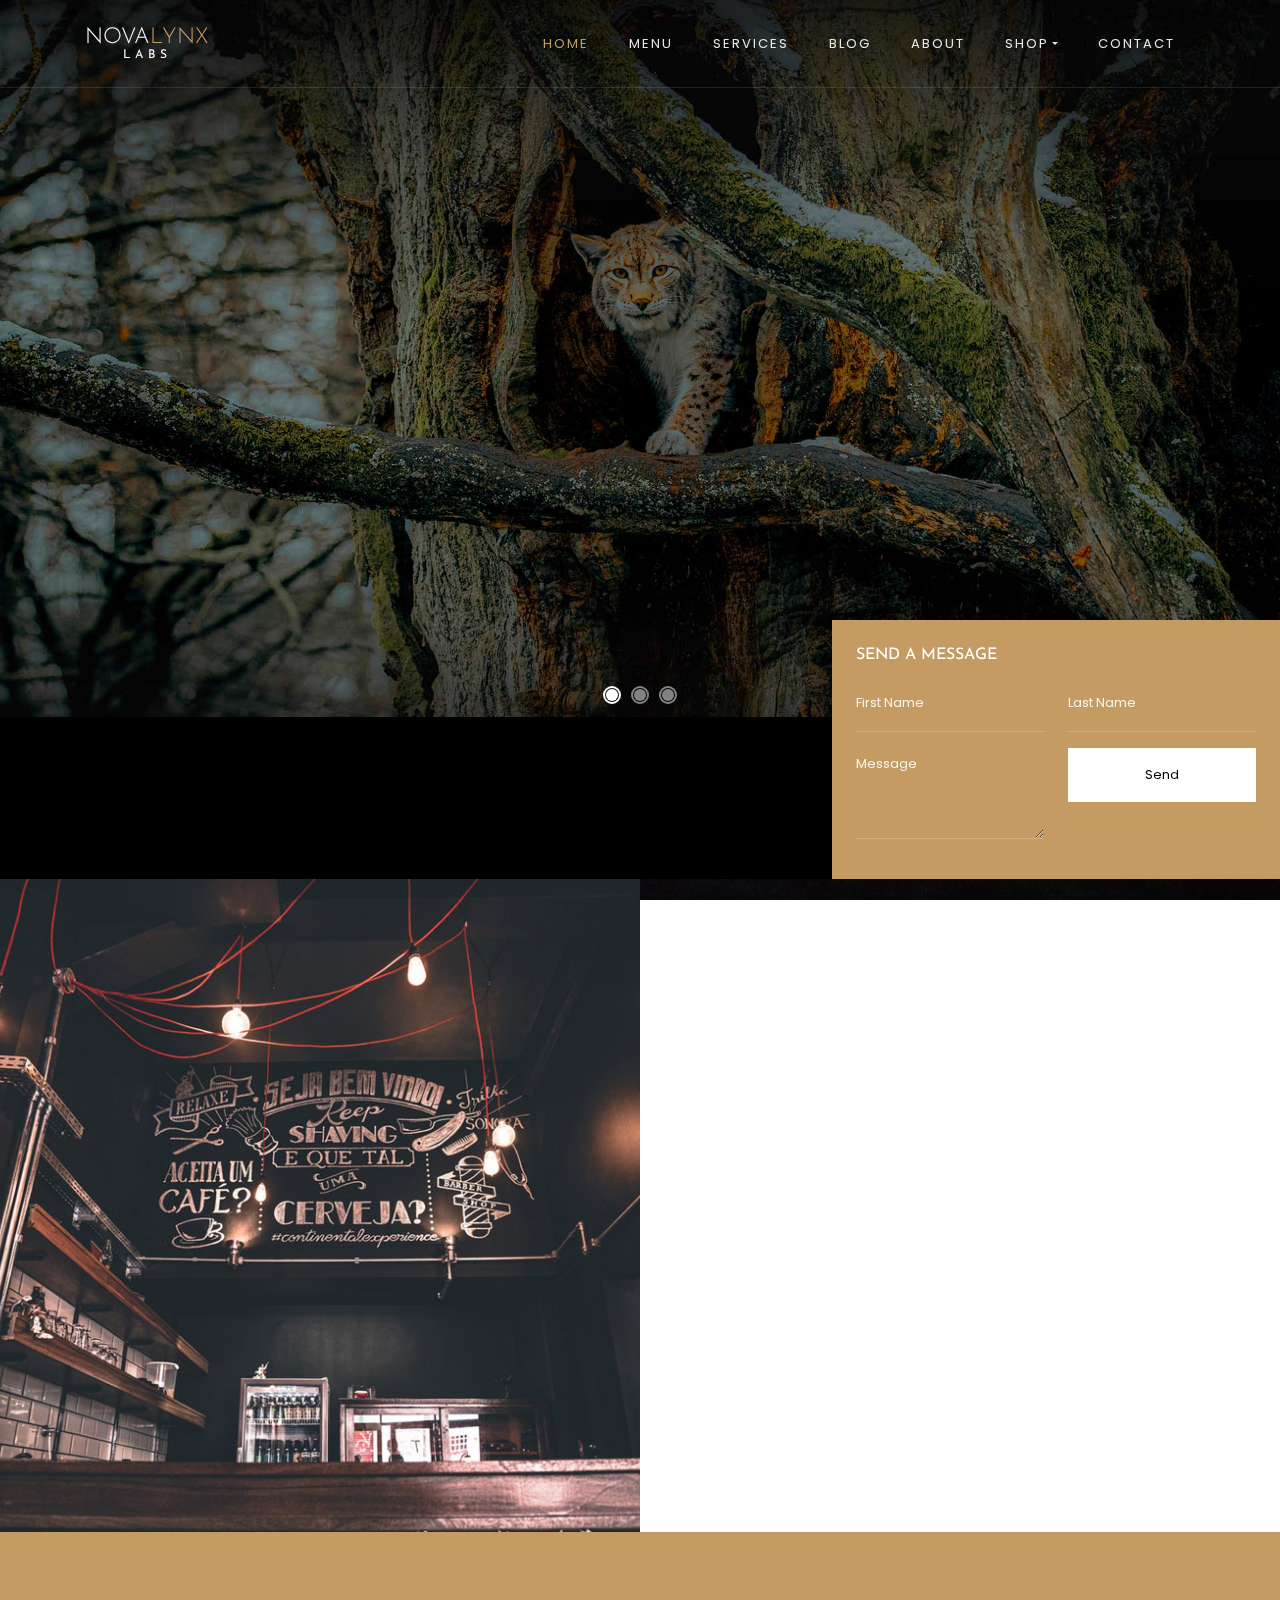
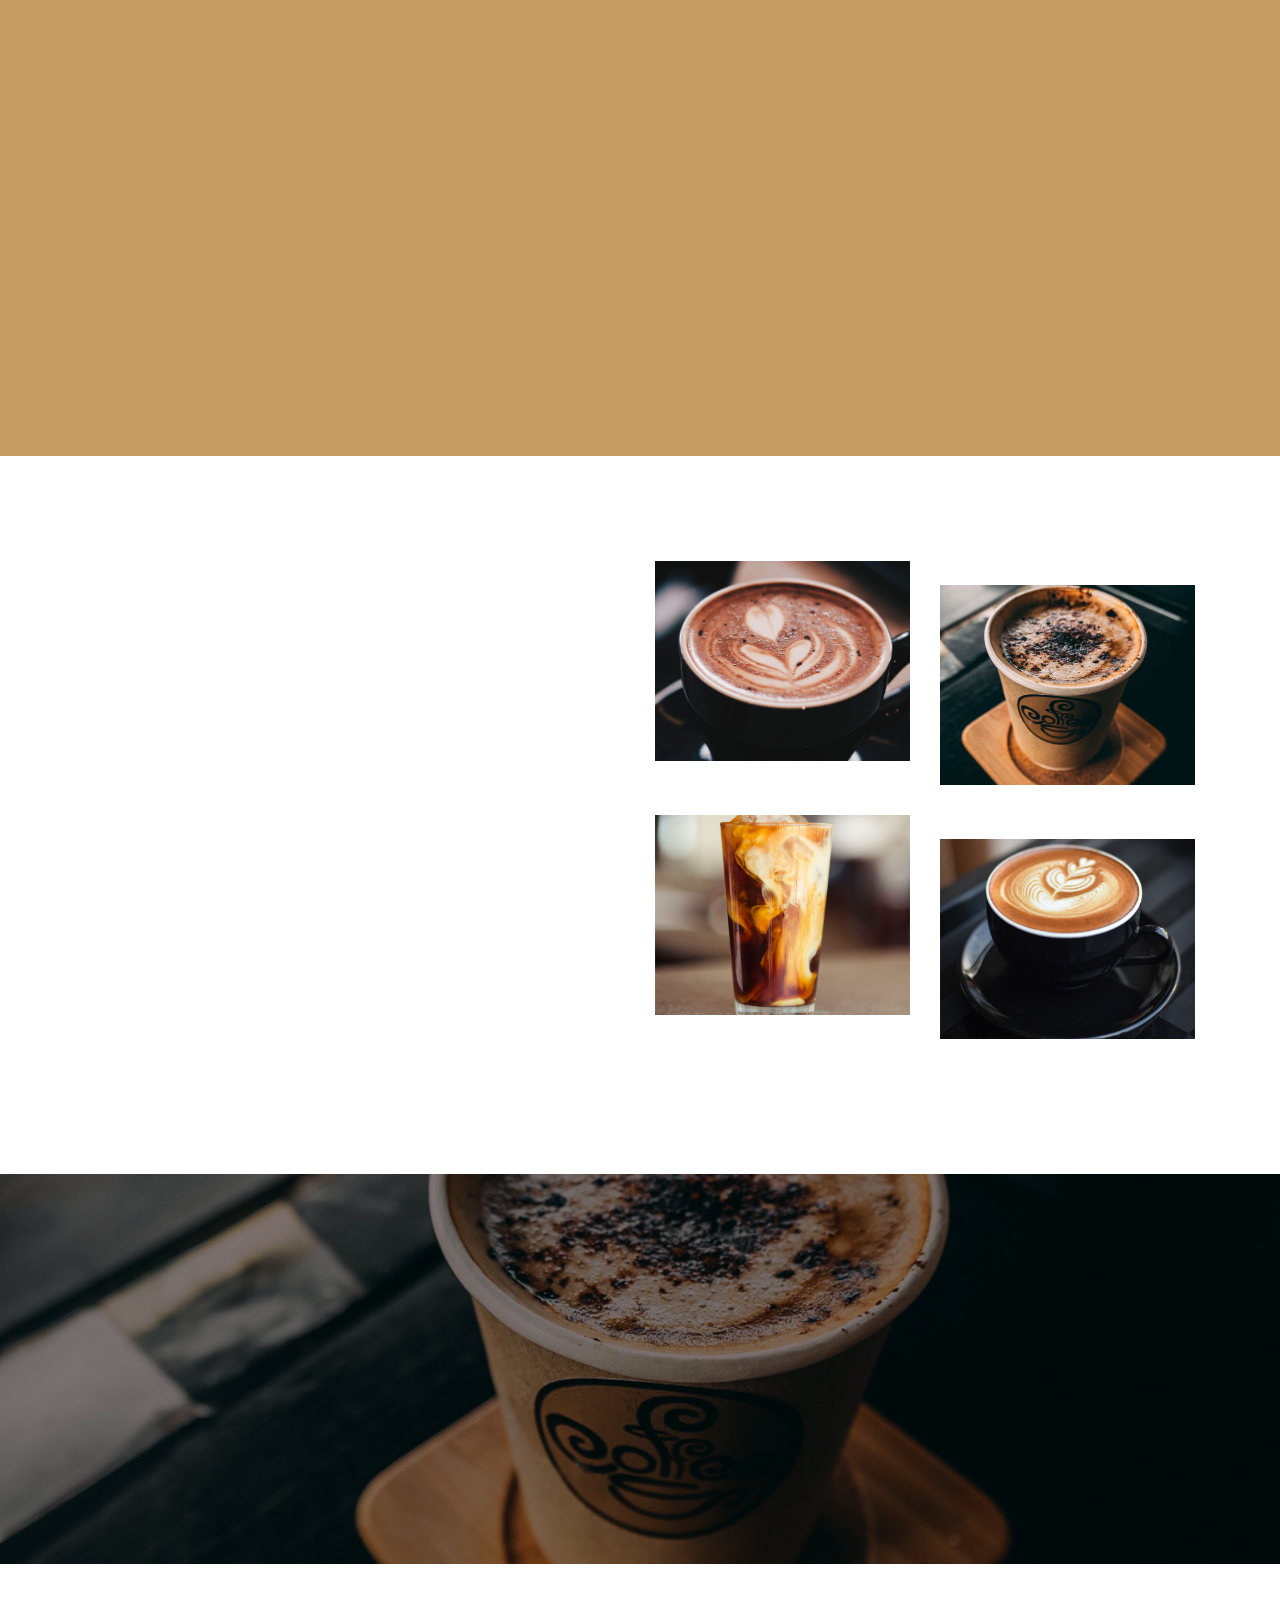
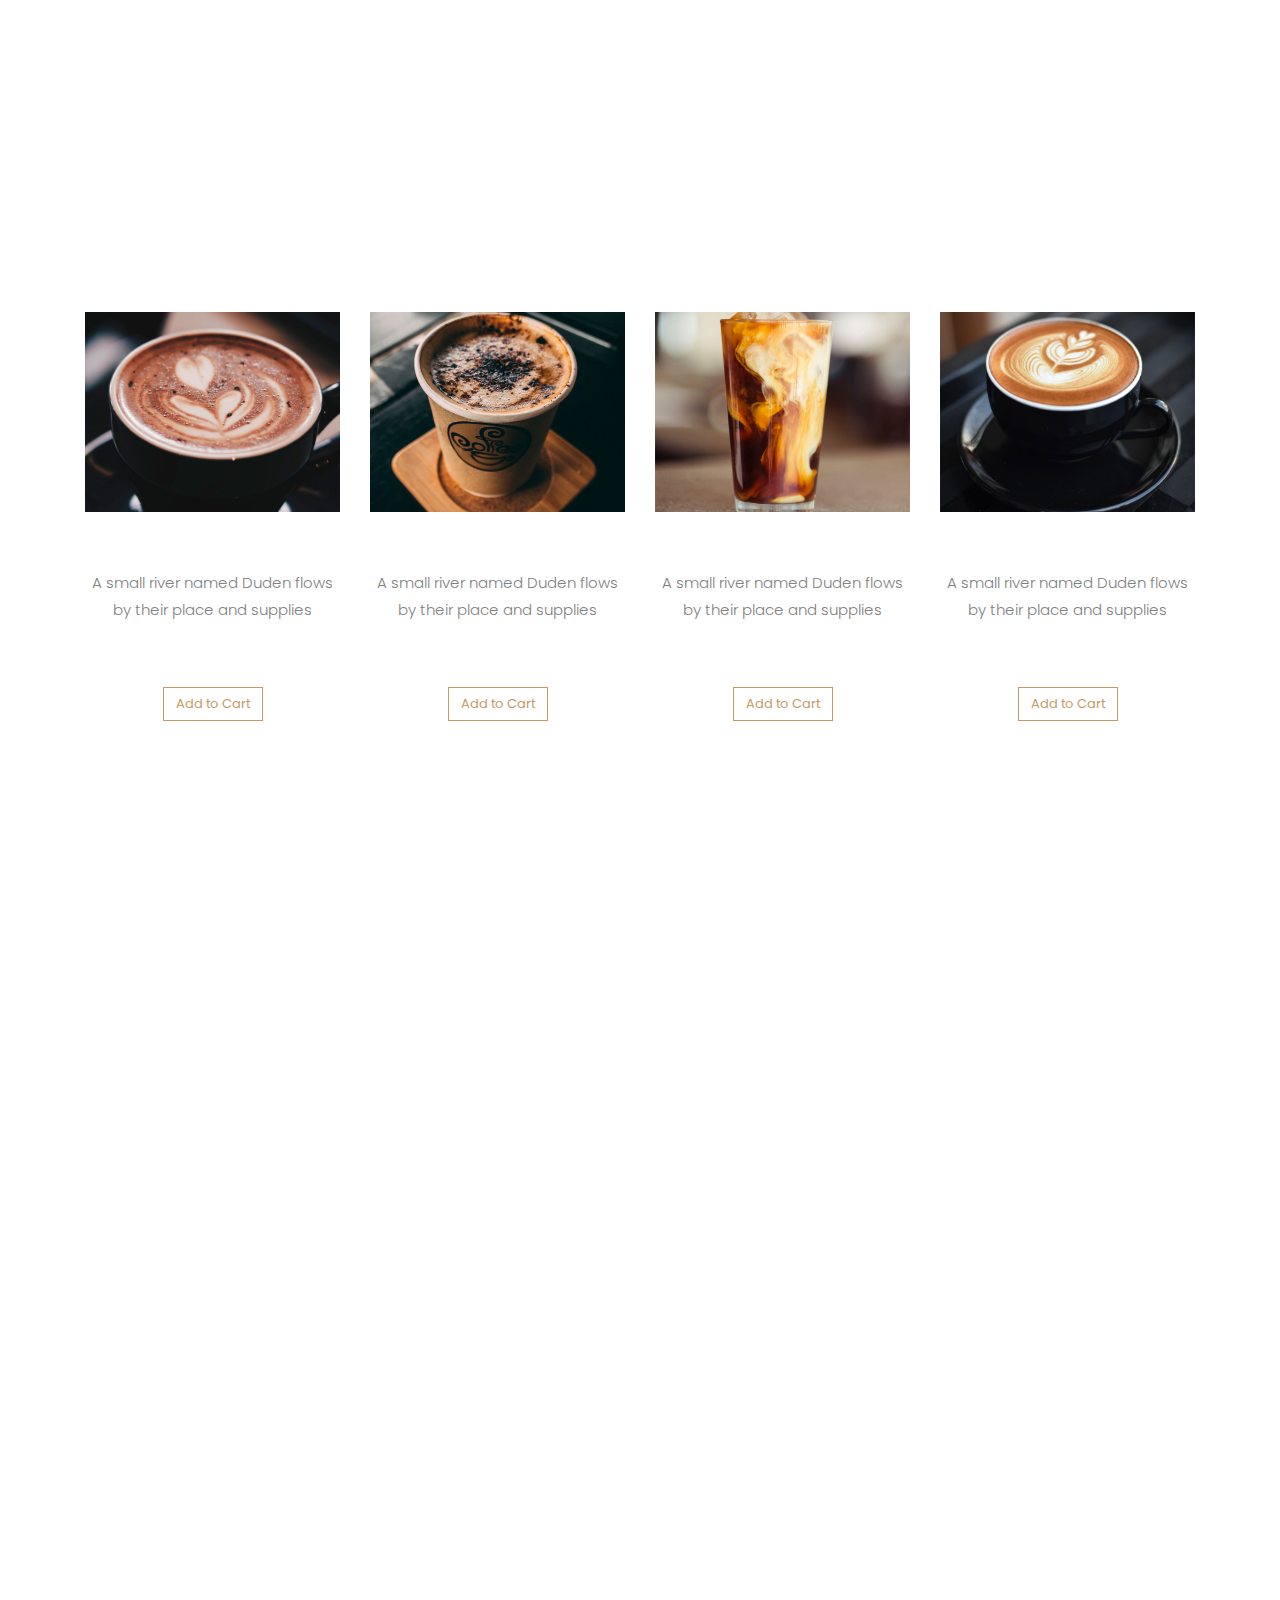
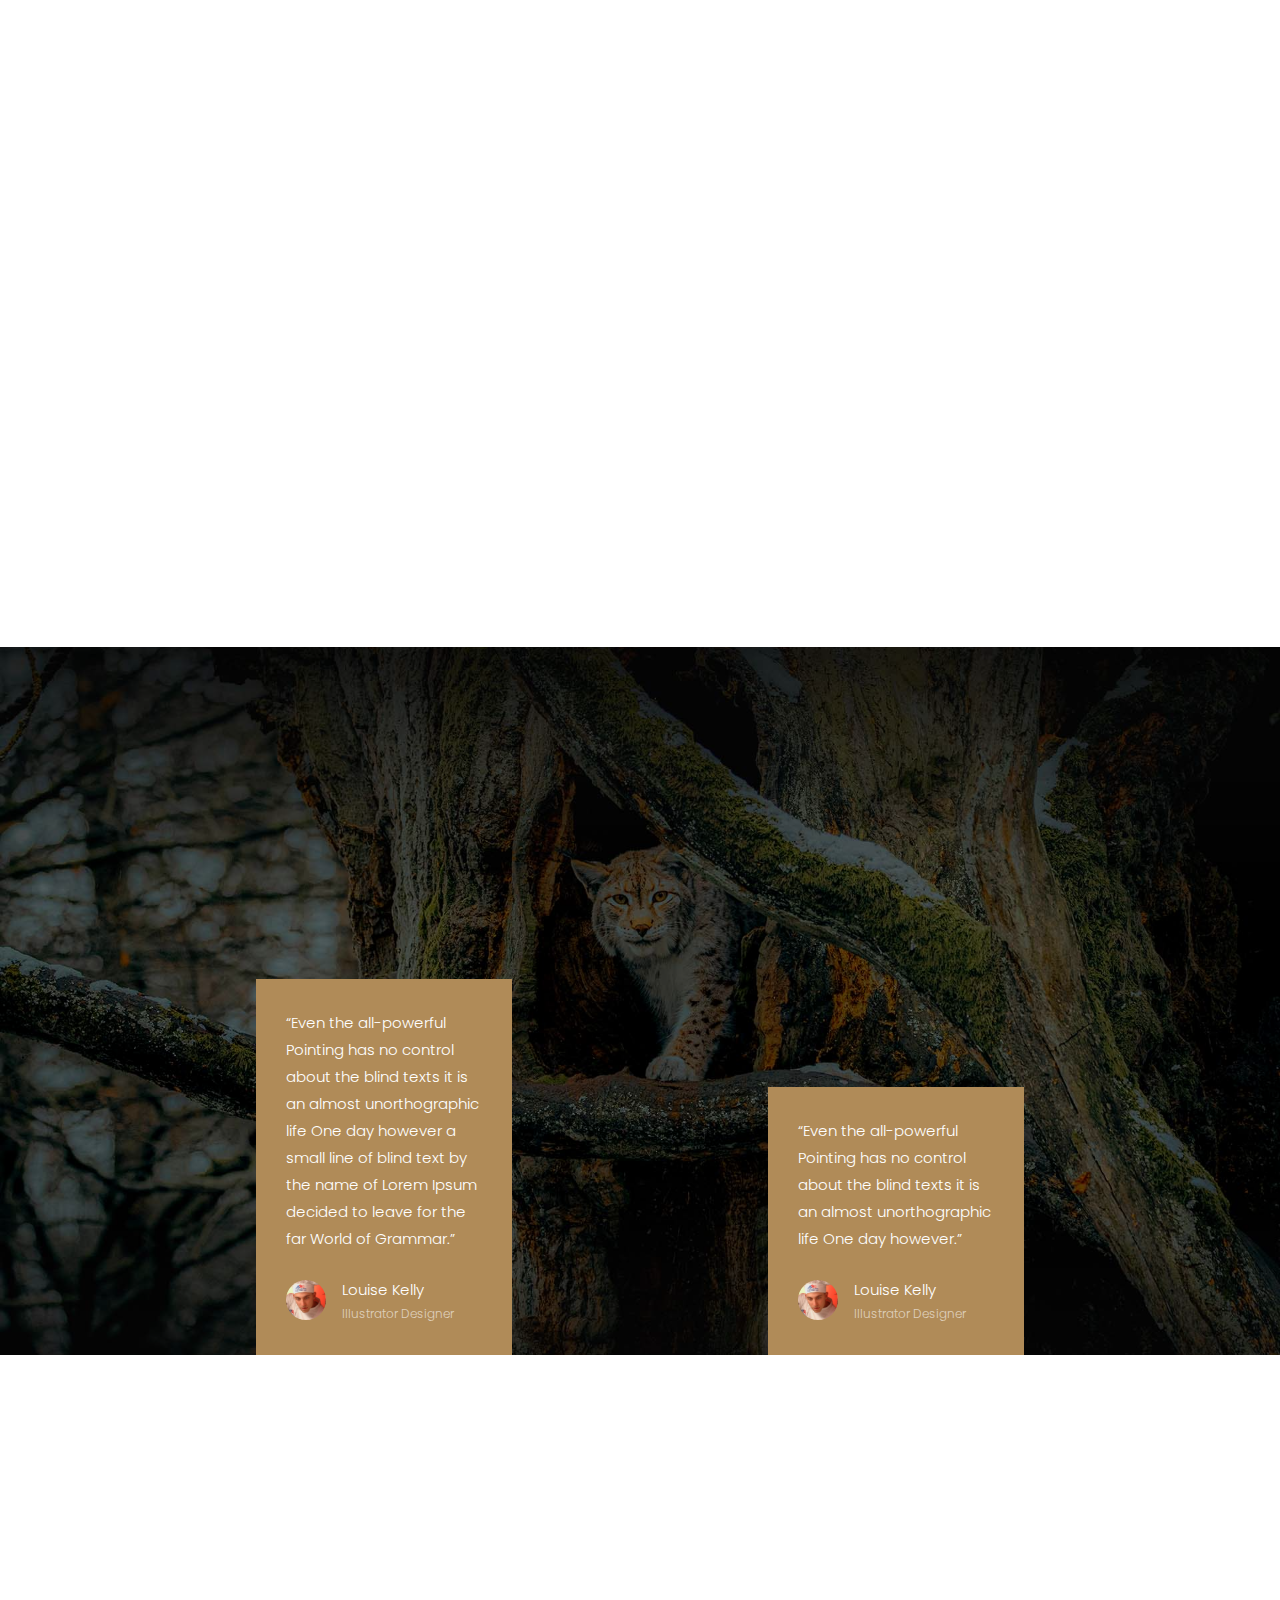
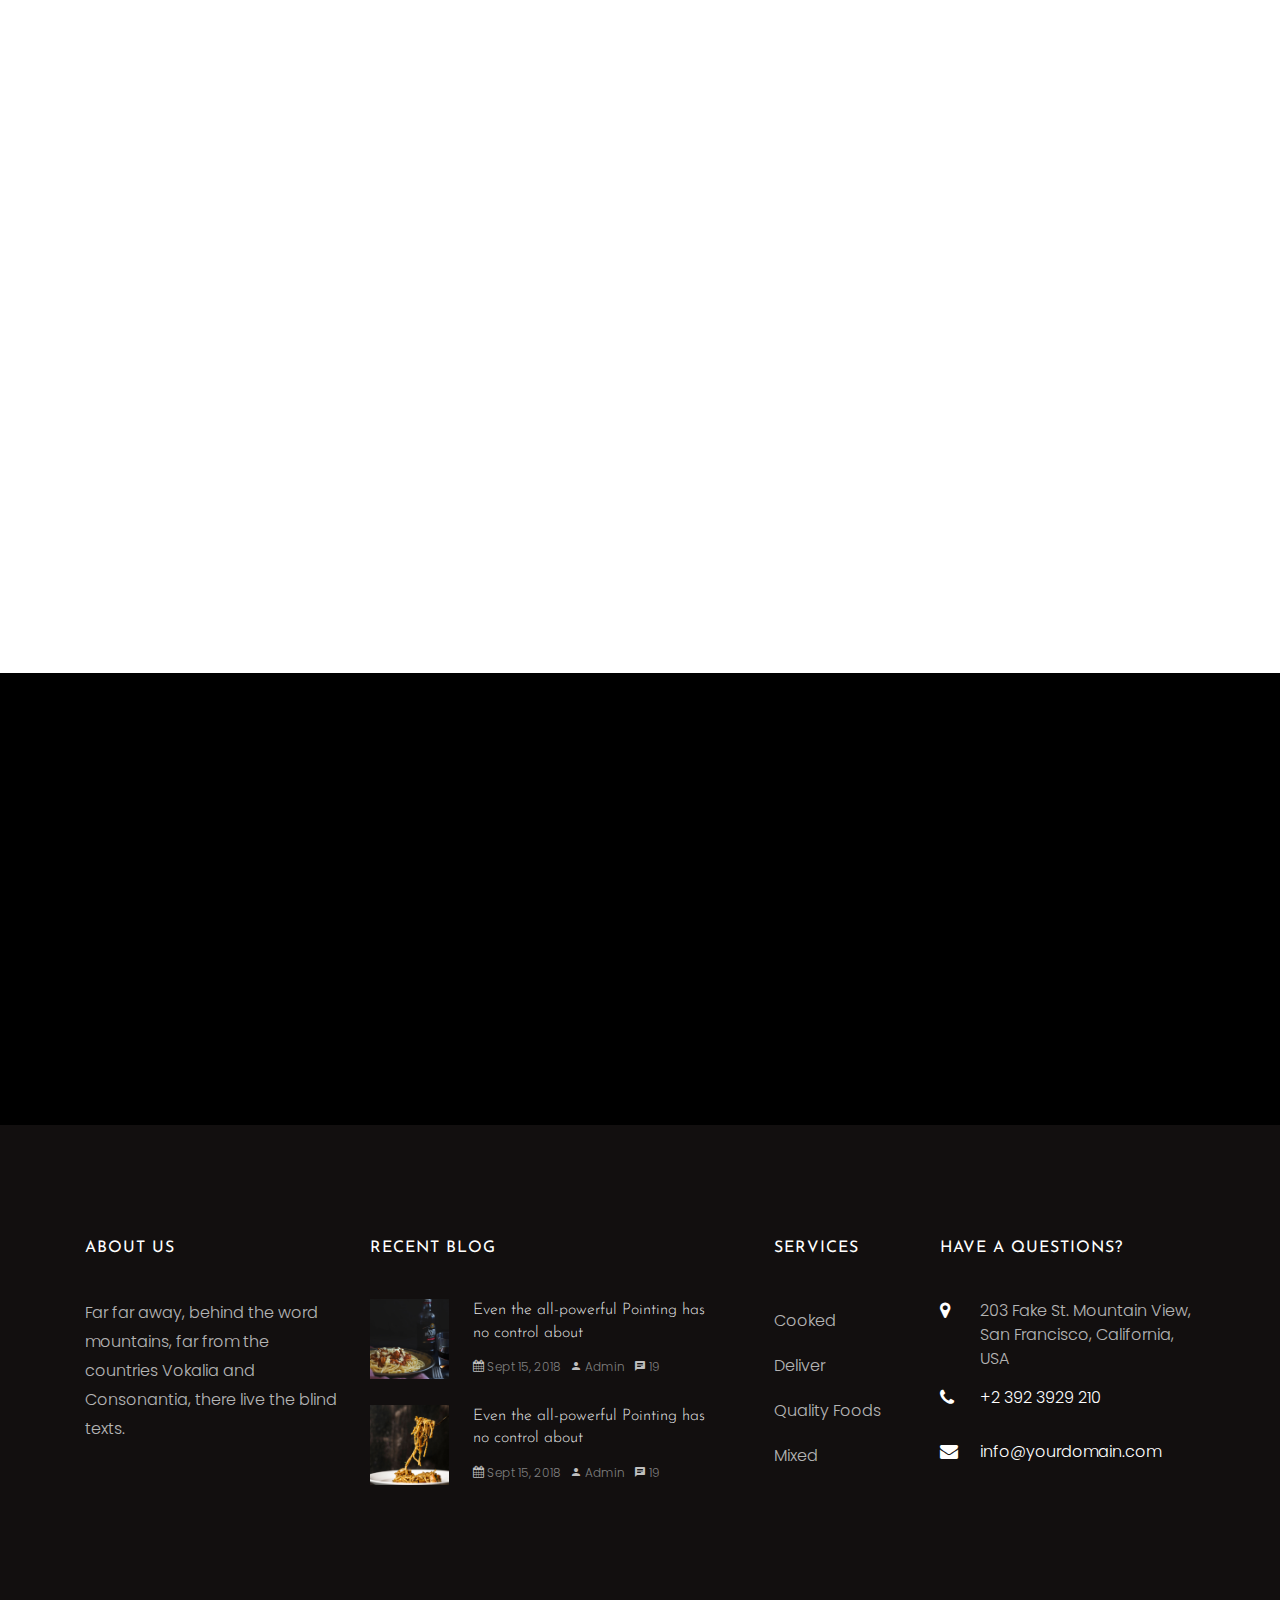
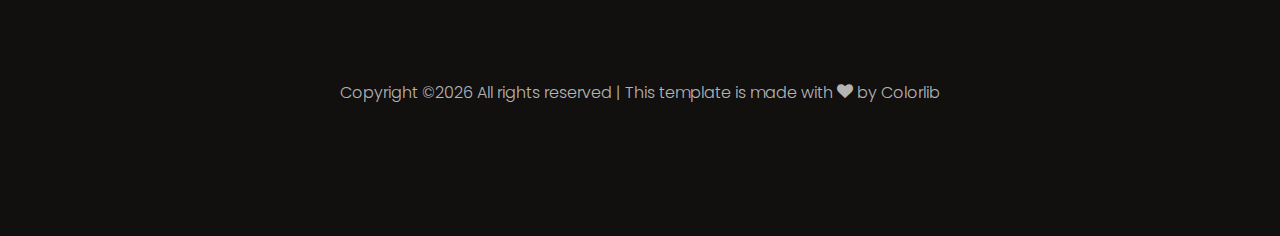
==== index.html @ d99ef413 "init project" ====
<!DOCTYPE html>
<html lang="en">
  <head>
    <title>NovaLynx Labs</title>
    <meta charset="utf-8">
    <meta name="viewport" content="width=device-width, initial-scale=1, shrink-to-fit=no">
    
    <link href="https://fonts.googleapis.com/css?family=Poppins:300,400,500,600,700" rel="stylesheet">
    <link href="https://fonts.googleapis.com/css?family=Josefin+Sans:400,700" rel="stylesheet">
    <link href="https://fonts.googleapis.com/css?family=Great+Vibes" rel="stylesheet">

    <link rel="stylesheet" href="css/open-iconic-bootstrap.min.css">
    <link rel="stylesheet" href="css/animate.css">
    
    <link rel="stylesheet" href="css/owl.carousel.min.css">
    <link rel="stylesheet" href="css/owl.theme.default.min.css">
    <link rel="stylesheet" href="css/magnific-popup.css">

    <link rel="stylesheet" href="css/aos.css">

    <link rel="stylesheet" href="css/ionicons.min.css">

    <link rel="stylesheet" href="css/bootstrap-datepicker.css">
    <link rel="stylesheet" href="css/jquery.timepicker.css">

    
    <link rel="stylesheet" href="css/flaticon.css">
    <link rel="stylesheet" href="css/icomoon.css">
    <link rel="stylesheet" href="css/style.css">
  </head>
  <body>
  	<nav class="navbar navbar-expand-lg navbar-dark ftco_navbar bg-dark ftco-navbar-light" id="ftco-navbar">
	    <div class="container">

	      <a class="navbar-brand" href="index.html">Nova<span style="color:#c49b63">Lynx</span><small>Labs</small></a>
	      <button class="navbar-toggler" type="button" data-toggle="collapse" data-target="#ftco-nav" aria-controls="ftco-nav" aria-expanded="false" aria-label="Toggle navigation">
	        <span class="oi oi-menu"></span> Menu
	      </button>
	      <div class="collapse navbar-collapse" id="ftco-nav">
	        <ul class="navbar-nav ml-auto">
	          <li class="nav-item active"><a href="index.html" class="nav-link">Home</a></li>
	          <li class="nav-item"><a href="menu.html" class="nav-link">Menu</a></li>
	          <li class="nav-item"><a href="services.html" class="nav-link">Services</a></li>
	          <li class="nav-item"><a href="blog.html" class="nav-link">Blog</a></li>
	          <li class="nav-item"><a href="about.html" class="nav-link">About</a></li>

	          <li class="nav-item dropdown">
              <a class="nav-link dropdown-toggle" href="room.html" id="dropdown04" data-toggle="dropdown" aria-haspopup="true" aria-expanded="false">Shop</a>
              <div class="dropdown-menu" aria-labelledby="dropdown04">
              	<a class="dropdown-item" href="shop.html">Shop</a>
                <a class="dropdown-item" href="product-single.html">Single Product</a>
                <a class="dropdown-item" href="room.html">Cart</a>
                <a class="dropdown-item" href="checkout.html">Checkout</a>
              </div>
            </li>

	          <li class="nav-item"><a href="contact.html" class="nav-link">Contact</a></li>

	        </ul>
	      </div>
		  </div>
	  </nav>
    <!-- END nav -->

    <section class="home-slider owl-carousel">
      <div class="slider-item" style="background-image: url(images/bg_1.jpg);">
      	<div class="overlay"></div>
        <div class="container">
          <div class="row slider-text justify-content-center align-items-center" data-scrollax-parent="true">

            <div class="col-md-8 col-sm-12 text-center ftco-animate">
            	<span class="subheading">Join with us to</span>
              <h1 class="mb-4">CODING DREAMS INTO
				REALITY
				</h1>
              <p class="mb-4 mb-md-5">SEE MORE ABOUT US</p>
              <p><a href="#" class="btn btn-primary p-3 px-xl-4 py-xl-3">Order Now</a> <a href="#" class="btn btn-white btn-outline-white p-3 px-xl-4 py-xl-3">View Menu</a></p>
            </div>

          </div>
        </div>
      </div>

      <div class="slider-item" style="background-image: url(images/bg_2.jpg);">
      	<div class="overlay"></div>
        <div class="container">
          <div class="row slider-text justify-content-center align-items-center" data-scrollax-parent="true">

            <div class="col-md-8 col-sm-12 text-center ftco-animate">
            	<span class="subheading">Welcome</span>
              <h1 class="mb-4">Amazing Taste &amp; Beautiful Place</h1>
              <p class="mb-4 mb-md-5">A small river named Duden flows by their place and supplies it with the necessary regelialia.</p>
              <p><a href="#" class="btn btn-primary p-3 px-xl-4 py-xl-3">Order Now</a> <a href="#" class="btn btn-white btn-outline-white p-3 px-xl-4 py-xl-3">View Menu</a></p>
            </div>

          </div>
        </div>
      </div>

      <div class="slider-item" style="background-image: url(images/bg_3.jpg);">
      	<div class="overlay"></div>
        <div class="container">
          <div class="row slider-text justify-content-center align-items-center" data-scrollax-parent="true">

            <div class="col-md-8 col-sm-12 text-center ftco-animate">
            	<span class="subheading">Welcome</span>
              <h1 class="mb-4">Creamy Hot and Ready to Serve</h1>
              <p class="mb-4 mb-md-5">A small river named Duden flows by their place and supplies it with the necessary regelialia.</p>
              <p><a href="#" class="btn btn-primary p-3 px-xl-4 py-xl-3">Order Now</a> <a href="#" class="btn btn-white btn-outline-white p-3 px-xl-4 py-xl-3">View Menu</a></p>
            </div>

          </div>
        </div>
      </div>
    </section>

    <section class="ftco-intro">
    	<div class="container-wrap">
    		<div class="wrap d-md-flex align-items-xl-end">
	    		<div class="info">
	    			<div class="row no-gutters">
	    				<div class="col-md-4 d-flex ftco-animate">
	    					<div class="icon"><span class="icon-phone"></span></div>
	    					<div class="text">
	    						<h3>000 (123) 456 7890</h3>
	    						<p>A small river named Duden flows by their place and supplies.</p>
	    					</div>
	    				</div>
	    				<div class="col-md-4 d-flex ftco-animate">
	    					<div class="icon"><span class="icon-my_location"></span></div>
	    					<div class="text">
	    						<h3>198 West 21th Street</h3>
	    						<p>	203 Fake St. Mountain View, San Francisco, California, USA</p>
	    					</div>
	    				</div>
	    				<div class="col-md-4 d-flex ftco-animate">
	    					<div class="icon"><span class="icon-clock-o"></span></div>
	    					<div class="text">
	    						<h3>Open Monday-Friday</h3>
	    						<p>8:00am - 9:00pm</p>
	    					</div>
	    				</div>
	    			</div>
	    		</div>

	    		<div class="book p-4">
	    			<h3>Send a Message</h3>
	    			<form action="#" class="appointment-form">
	    				<div class="d-md-flex">
		    				<div class="form-group">
		    					<input type="text" class="form-control" placeholder="First Name">
		    				</div>
		    				<div class="form-group ml-md-4">
		    					<input type="text" class="form-control" placeholder="Last Name">
		    				</div>
	    				</div>

	    				<!-- <div class="d-md-flex">
		    				<div class="form-group">
		    					<div class="input-wrap">
		            		<div class="icon"><span class="ion-md-calendar"></span></div>
		            		<input type="text" class="form-control appointment_date" placeholder="Date">
	            		</div>
		    				</div>
		    				<div class="form-group ml-md-4">
		    					<div class="input-wrap">
		            		<div class="icon"><span class="ion-ios-clock"></span></div>
		            		<input type="text" class="form-control appointment_time" placeholder="Time">
	            		</div>
		    				</div>
		    				<div class="form-group ml-md-4">
		    					<input type="text" class="form-control" placeholder="Phone">
		    				</div>
	    				</div> -->

	    				<div class="d-md-flex">
	    					<div class="form-group">
		              <textarea name="" id="" cols="30" rows="4" class="form-control" placeholder="Message"></textarea>
		            </div>

		            <div class="form-group ml-md-4">
		              <input type="submit" value="Send" class="btn btn-white py-3 px-4">
		            </div>
	    				</div>
	    			</form>
	    		</div>

    		</div>
    	</div>
    </section>

    <section class="ftco-about d-md-flex">
    	<div class="one-half img" style="background-image: url(images/about.jpg);"></div>
    	<div class="one-half ftco-animate">
    		<div class="overlap">
	        <div class="heading-section ftco-animate ">
	        	<span class="subheading">Discover</span>
	          <h2 class="mb-4">Our Story</h2>
	        </div>
	        <div>
	  				<p>On her way she met a copy. The copy warned the Little Blind Text, that where it came from it would have been rewritten a thousand times and everything that was left from its origin would be the word "and" and the Little Blind Text should turn around and return to its own, safe country. But nothing the copy said could convince her and so it didn’t take long until a few insidious Copy Writers ambushed her, made her drunk with Longe and Parole and dragged her into their agency, where they abused her for their.</p>
	  			</div>
  			</div>
    	</div>
    </section>

    <section class="ftco-section ftco-services">
    	<div class="container">
    		<div class="row">
          <div class="col-md-4 ftco-animate">
            <div class="media d-block text-center block-6 services">
              <div class="icon d-flex justify-content-center align-items-center mb-5">
              	<span class="flaticon-choices"></span>
              </div>
              <div class="media-body">
                <h3 class="heading">Easy to Order</h3>
                <p>Even the all-powerful Pointing has no control about the blind texts it is an almost unorthographic.</p>
              </div>
            </div>      
          </div>
          <div class="col-md-4 ftco-animate">
            <div class="media d-block text-center block-6 services">
              <div class="icon d-flex justify-content-center align-items-center mb-5">
              	<span class="flaticon-delivery-truck"></span>
              </div>
              <div class="media-body">
                <h3 class="heading">Fastest Delivery</h3>
                <p>Even the all-powerful Pointing has no control about the blind texts it is an almost unorthographic.</p>
              </div>
            </div>      
          </div>
          <div class="col-md-4 ftco-animate">
            <div class="media d-block text-center block-6 services">
              <div class="icon d-flex justify-content-center align-items-center mb-5">
              	<span class="flaticon-coffee-bean"></span></div>
              <div class="media-body">
                <h3 class="heading">Quality Coffee</h3>
                <p>Even the all-powerful Pointing has no control about the blind texts it is an almost unorthographic.</p>
              </div>
            </div>    
          </div>
        </div>
    	</div>
    </section>

    <section class="ftco-section">
    	<div class="container">
    		<div class="row align-items-center">
    			<div class="col-md-6 pr-md-5">
    				<div class="heading-section text-md-right ftco-animate">
	          	<span class="subheading">Discover</span>
	            <h2 class="mb-4">Our Menu</h2>
	            <p class="mb-4">Far far away, behind the word mountains, far from the countries Vokalia and Consonantia, there live the blind texts. Separated they live in Bookmarksgrove right at the coast of the Semantics, a large language ocean.</p>
	            <p><a href="#" class="btn btn-primary btn-outline-primary px-4 py-3">View Full Menu</a></p>
	          </div>
    			</div>
    			<div class="col-md-6">
    				<div class="row">
    					<div class="col-md-6">
    						<div class="menu-entry">
		    					<a href="#" class="img" style="background-image: url(images/menu-1.jpg);"></a>
		    				</div>
    					</div>
    					<div class="col-md-6">
    						<div class="menu-entry mt-lg-4">
		    					<a href="#" class="img" style="background-image: url(images/menu-2.jpg);"></a>
		    				</div>
    					</div>
    					<div class="col-md-6">
    						<div class="menu-entry">
		    					<a href="#" class="img" style="background-image: url(images/menu-3.jpg);"></a>
		    				</div>
    					</div>
    					<div class="col-md-6">
    						<div class="menu-entry mt-lg-4">
		    					<a href="#" class="img" style="background-image: url(images/menu-4.jpg);"></a>
		    				</div>
    					</div>
    				</div>
    			</div>
    		</div>
    	</div>
    </section>

    <section class="ftco-counter ftco-bg-dark img" id="section-counter" style="background-image: url(images/bg_2.jpg);" data-stellar-background-ratio="0.5">
			<div class="overlay"></div>
      <div class="container">
        <div class="row justify-content-center">
        	<div class="col-md-10">
        		<div class="row">
		          <div class="col-md-6 col-lg-3 d-flex justify-content-center counter-wrap ftco-animate">
		            <div class="block-18 text-center">
		              <div class="text">
		              	<div class="icon"><span class="flaticon-coffee-cup"></span></div>
		              	<strong class="number" data-number="100">0</strong>
		              	<span>Coffee Branches</span>
		              </div>
		            </div>
		          </div>
		          <div class="col-md-6 col-lg-3 d-flex justify-content-center counter-wrap ftco-animate">
		            <div class="block-18 text-center">
		              <div class="text">
		              	<div class="icon"><span class="flaticon-coffee-cup"></span></div>
		              	<strong class="number" data-number="85">0</strong>
		              	<span>Number of Awards</span>
		              </div>
		            </div>
		          </div>
		          <div class="col-md-6 col-lg-3 d-flex justify-content-center counter-wrap ftco-animate">
		            <div class="block-18 text-center">
		              <div class="text">
		              	<div class="icon"><span class="flaticon-coffee-cup"></span></div>
		              	<strong class="number" data-number="10567">0</strong>
		              	<span>Happy Customer</span>
		              </div>
		            </div>
		          </div>
		          <div class="col-md-6 col-lg-3 d-flex justify-content-center counter-wrap ftco-animate">
		            <div class="block-18 text-center">
		              <div class="text">
		              	<div class="icon"><span class="flaticon-coffee-cup"></span></div>
		              	<strong class="number" data-number="900">0</strong>
		              	<span>Staff</span>
		              </div>
		            </div>
		          </div>
		        </div>
		      </div>
        </div>
      </div>
    </section>

    <section class="ftco-section">
    	<div class="container">
    		<div class="row justify-content-center mb-5 pb-3">
          <div class="col-md-7 heading-section ftco-animate text-center">
          	<span class="subheading">Discover</span>
            <h2 class="mb-4">Best Coffee Sellers</h2>
            <p>Far far away, behind the word mountains, far from the countries Vokalia and Consonantia, there live the blind texts.</p>
          </div>
        </div>
        <div class="row">
        	<div class="col-md-3">
        		<div class="menu-entry">
    					<a href="#" class="img" style="background-image: url(images/menu-1.jpg);"></a>
    					<div class="text text-center pt-4">
    						<h3><a href="#">Coffee Capuccino</a></h3>
    						<p>A small river named Duden flows by their place and supplies</p>
    						<p class="price"><span>$5.90</span></p>
    						<p><a href="#" class="btn btn-primary btn-outline-primary">Add to Cart</a></p>
    					</div>
    				</div>
        	</div>
        	<div class="col-md-3">
        		<div class="menu-entry">
    					<a href="#" class="img" style="background-image: url(images/menu-2.jpg);"></a>
    					<div class="text text-center pt-4">
    						<h3><a href="#">Coffee Capuccino</a></h3>
    						<p>A small river named Duden flows by their place and supplies</p>
    						<p class="price"><span>$5.90</span></p>
    						<p><a href="#" class="btn btn-primary btn-outline-primary">Add to Cart</a></p>
    					</div>
    				</div>
        	</div>
        	<div class="col-md-3">
        		<div class="menu-entry">
    					<a href="#" class="img" style="background-image: url(images/menu-3.jpg);"></a>
    					<div class="text text-center pt-4">
    						<h3><a href="#">Coffee Capuccino</a></h3>
    						<p>A small river named Duden flows by their place and supplies</p>
    						<p class="price"><span>$5.90</span></p>
    						<p><a href="#" class="btn btn-primary btn-outline-primary">Add to Cart</a></p>
    					</div>
    				</div>
        	</div>
        	<div class="col-md-3">
        		<div class="menu-entry">
    					<a href="#" class="img" style="background-image: url(images/menu-4.jpg);"></a>
    					<div class="text text-center pt-4">
    						<h3><a href="#">Coffee Capuccino</a></h3>
    						<p>A small river named Duden flows by their place and supplies</p>
    						<p class="price"><span>$5.90</span></p>
    						<p><a href="#" class="btn btn-primary btn-outline-primary">Add to Cart</a></p>
    					</div>
    				</div>
        	</div>
        </div>
    	</div>
    </section>

    <section class="ftco-gallery">
    	<div class="container-wrap">
    		<div class="row no-gutters">
					<div class="col-md-3 ftco-animate">
						<a href="gallery.html" class="gallery img d-flex align-items-center" style="background-image: url(images/gallery-1.jpg);">
							<div class="icon mb-4 d-flex align-items-center justify-content-center">
    						<span class="icon-search"></span>
    					</div>
						</a>
					</div>
					<div class="col-md-3 ftco-animate">
						<a href="gallery.html" class="gallery img d-flex align-items-center" style="background-image: url(images/gallery-2.jpg);">
							<div class="icon mb-4 d-flex align-items-center justify-content-center">
    						<span class="icon-search"></span>
    					</div>
						</a>
					</div>
					<div class="col-md-3 ftco-animate">
						<a href="gallery.html" class="gallery img d-flex align-items-center" style="background-image: url(images/gallery-3.jpg);">
							<div class="icon mb-4 d-flex align-items-center justify-content-center">
    						<span class="icon-search"></span>
    					</div>
						</a>
					</div>
					<div class="col-md-3 ftco-animate">
						<a href="gallery.html" class="gallery img d-flex align-items-center" style="background-image: url(images/gallery-4.jpg);">
							<div class="icon mb-4 d-flex align-items-center justify-content-center">
    						<span class="icon-search"></span>
    					</div>
						</a>
					</div>
        </div>
    	</div>
    </section>

		<section class="ftco-menu">
    	<div class="container">
    		<div class="row justify-content-center mb-5">
          <div class="col-md-7 heading-section text-center ftco-animate">
          	<span class="subheading">Discover</span>
            <h2 class="mb-4">Our Products</h2>
            <p>Far far away, behind the word mountains, far from the countries Vokalia and Consonantia, there live the blind texts.</p>
          </div>
        </div>
    		<div class="row d-md-flex">
	    		<div class="col-lg-12 ftco-animate p-md-5">
		    		<div class="row">
		          <div class="col-md-12 nav-link-wrap mb-5">
		            <div class="nav ftco-animate nav-pills justify-content-center" id="v-pills-tab" role="tablist" aria-orientation="vertical">
		              <a class="nav-link active" id="v-pills-1-tab" data-toggle="pill" href="#v-pills-1" role="tab" aria-controls="v-pills-1" aria-selected="true">Main Dish</a>

		              <a class="nav-link" id="v-pills-2-tab" data-toggle="pill" href="#v-pills-2" role="tab" aria-controls="v-pills-2" aria-selected="false">Drinks</a>

		              <a class="nav-link" id="v-pills-3-tab" data-toggle="pill" href="#v-pills-3" role="tab" aria-controls="v-pills-3" aria-selected="false">Desserts</a>
		            </div>
		          </div>
		          <div class="col-md-12 d-flex align-items-center">
		            
		            <div class="tab-content ftco-animate" id="v-pills-tabContent">

		              <div class="tab-pane fade show active" id="v-pills-1" role="tabpanel" aria-labelledby="v-pills-1-tab">
		              	<div class="row">
		              		<div class="col-md-4 text-center">
		              			<div class="menu-wrap">
		              				<a href="#" class="menu-img img mb-4" style="background-image: url(images/dish-1.jpg);"></a>
		              				<div class="text">
		              					<h3><a href="#">Grilled Beef</a></h3>
		              					<p>Far far away, behind the word mountains, far from the countries Vokalia and Consonantia.</p>
		              					<p class="price"><span>$2.90</span></p>
		              					<p><a href="#" class="btn btn-primary btn-outline-primary">Add to cart</a></p>
		              				</div>
		              			</div>
		              		</div>
		              		<div class="col-md-4 text-center">
		              			<div class="menu-wrap">
		              				<a href="#" class="menu-img img mb-4" style="background-image: url(images/dish-2.jpg);"></a>
		              				<div class="text">
		              					<h3><a href="#">Grilled Beef</a></h3>
		              					<p>Far far away, behind the word mountains, far from the countries Vokalia and Consonantia.</p>
		              					<p class="price"><span>$2.90</span></p>
		              					<p><a href="#" class="btn btn-primary btn-outline-primary">Add to cart</a></p>
		              				</div>
		              			</div>
		              		</div>
		              		<div class="col-md-4 text-center">
		              			<div class="menu-wrap">
		              				<a href="#" class="menu-img img mb-4" style="background-image: url(images/dish-3.jpg);"></a>
		              				<div class="text">
		              					<h3><a href="#">Grilled Beef</a></h3>
		              					<p>Far far away, behind the word mountains, far from the countries Vokalia and Consonantia.</p>
		              					<p class="price"><span>$2.90</span></p>
		              					<p><a href="#" class="btn btn-primary btn-outline-primary">Add to cart</a></p>
		              				</div>
		              			</div>
		              		</div>
		              	</div>
		              </div>

		              <div class="tab-pane fade" id="v-pills-2" role="tabpanel" aria-labelledby="v-pills-2-tab">
		                <div class="row">
		              		<div class="col-md-4 text-center">
		              			<div class="menu-wrap">
		              				<a href="#" class="menu-img img mb-4" style="background-image: url(images/drink-1.jpg);"></a>
		              				<div class="text">
		              					<h3><a href="#">Lemonade Juice</a></h3>
		              					<p>Far far away, behind the word mountains, far from the countries Vokalia and Consonantia.</p>
		              					<p class="price"><span>$2.90</span></p>
		              					<p><a href="#" class="btn btn-primary btn-outline-primary">Add to cart</a></p>
		              				</div>
		              			</div>
		              		</div>
		              		<div class="col-md-4 text-center">
		              			<div class="menu-wrap">
		              				<a href="#" class="menu-img img mb-4" style="background-image: url(images/drink-2.jpg);"></a>
		              				<div class="text">
		              					<h3><a href="#">Pineapple Juice</a></h3>
		              					<p>Far far away, behind the word mountains, far from the countries Vokalia and Consonantia.</p>
		              					<p class="price"><span>$2.90</span></p>
		              					<p><a href="#" class="btn btn-primary btn-outline-primary">Add to cart</a></p>
		              				</div>
		              			</div>
		              		</div>
		              		<div class="col-md-4 text-center">
		              			<div class="menu-wrap">
		              				<a href="#" class="menu-img img mb-4" style="background-image: url(images/drink-3.jpg);"></a>
		              				<div class="text">
		              					<h3><a href="#">Soda Drinks</a></h3>
		              					<p>Far far away, behind the word mountains, far from the countries Vokalia and Consonantia.</p>
		              					<p class="price"><span>$2.90</span></p>
		              					<p><a href="#" class="btn btn-primary btn-outline-primary">Add to cart</a></p>
		              				</div>
		              			</div>
		              		</div>
		              	</div>
		              </div>

		              <div class="tab-pane fade" id="v-pills-3" role="tabpanel" aria-labelledby="v-pills-3-tab">
		                <div class="row">
		              		<div class="col-md-4 text-center">
		              			<div class="menu-wrap">
		              				<a href="#" class="menu-img img mb-4" style="background-image: url(images/dessert-1.jpg);"></a>
		              				<div class="text">
		              					<h3><a href="#">Hot Cake Honey</a></h3>
		              					<p>Far far away, behind the word mountains, far from the countries Vokalia and Consonantia.</p>
		              					<p class="price"><span>$2.90</span></p>
		              					<p><a href="#" class="btn btn-primary btn-outline-primary">Add to cart</a></p>
		              				</div>
		              			</div>
		              		</div>
		              		<div class="col-md-4 text-center">
		              			<div class="menu-wrap">
		              				<a href="#" class="menu-img img mb-4" style="background-image: url(images/dessert-2.jpg);"></a>
		              				<div class="text">
		              					<h3><a href="#">Hot Cake Honey</a></h3>
		              					<p>Far far away, behind the word mountains, far from the countries Vokalia and Consonantia.</p>
		              					<p class="price"><span>$2.90</span></p>
		              					<p><a href="#" class="btn btn-primary btn-outline-primary">Add to cart</a></p>
		              				</div>
		              			</div>
		              		</div>
		              		<div class="col-md-4 text-center">
		              			<div class="menu-wrap">
		              				<a href="#" class="menu-img img mb-4" style="background-image: url(images/dessert-3.jpg);"></a>
		              				<div class="text">
		              					<h3><a href="#">Hot Cake Honey</a></h3>
		              					<p>Far far away, behind the word mountains, far from the countries Vokalia and Consonantia.</p>
		              					<p class="price"><span>$2.90</span></p>
		              					<p><a href="#" class="btn btn-primary btn-outline-primary">Add to cart</a></p>
		              				</div>
		              			</div>
		              		</div>
		              	</div>
		              </div>
		            </div>
		          </div>
		        </div>
		      </div>
		    </div>
    	</div>
    </section>

    <section class="ftco-section img" id="ftco-testimony" style="background-image: url(images/bg_1.jpg);"  data-stellar-background-ratio="0.5">
    	<div class="overlay"></div>
	    <div class="container">
	      <div class="row justify-content-center mb-5">
	        <div class="col-md-7 heading-section text-center ftco-animate">
	        	<span class="subheading">Testimony</span>
	          <h2 class="mb-4">Customers Says</h2>
	          <p>Far far away, behind the word mountains, far from the countries Vokalia and Consonantia, there live the blind texts.</p>
	        </div>
	      </div>
	    </div>
	    <div class="container-wrap">
	      <div class="row d-flex no-gutters">
	        <div class="col-lg align-self-sm-end ftco-animate">
	          <div class="testimony">
	             <blockquote>
	                <p>&ldquo;Even the all-powerful Pointing has no control about the blind texts it is an almost unorthographic life One day however a small.&rdquo;</p>
	              </blockquote>
	              <div class="author d-flex mt-4">
	                <div class="image mr-3 align-self-center">
	                  <img src="images/person_1.jpg" alt="">
	                </div>
	                <div class="name align-self-center">Louise Kelly <span class="position">Illustrator Designer</span></div>
	              </div>
	          </div>
	        </div>
	        <div class="col-lg align-self-sm-end">
	          <div class="testimony overlay">
	             <blockquote>
	                <p>&ldquo;Even the all-powerful Pointing has no control about the blind texts it is an almost unorthographic life One day however a small line of blind text by the name of Lorem Ipsum decided to leave for the far World of Grammar.&rdquo;</p>
	              </blockquote>
	              <div class="author d-flex mt-4">
	                <div class="image mr-3 align-self-center">
	                  <img src="images/person_2.jpg" alt="">
	                </div>
	                <div class="name align-self-center">Louise Kelly <span class="position">Illustrator Designer</span></div>
	              </div>
	          </div>
	        </div>
	        <div class="col-lg align-self-sm-end ftco-animate">
	          <div class="testimony">
	             <blockquote>
	                <p>&ldquo;Even the all-powerful Pointing has no control about the blind texts it is an almost unorthographic life One day however a small  line of blind text by the name. &rdquo;</p>
	              </blockquote>
	              <div class="author d-flex mt-4">
	                <div class="image mr-3 align-self-center">
	                  <img src="images/person_3.jpg" alt="">
	                </div>
	                <div class="name align-self-center">Louise Kelly <span class="position">Illustrator Designer</span></div>
	              </div>
	          </div>
	        </div>
	        <div class="col-lg align-self-sm-end">
	          <div class="testimony overlay">
	             <blockquote>
	                <p>&ldquo;Even the all-powerful Pointing has no control about the blind texts it is an almost unorthographic life One day however.&rdquo;</p>
	              </blockquote>
	              <div class="author d-flex mt-4">
	                <div class="image mr-3 align-self-center">
	                  <img src="images/person_2.jpg" alt="">
	                </div>
	                <div class="name align-self-center">Louise Kelly <span class="position">Illustrator Designer</span></div>
	              </div>
	          </div>
	        </div>
	        <div class="col-lg align-self-sm-end ftco-animate">
	          <div class="testimony">
	            <blockquote>
	              <p>&ldquo;Even the all-powerful Pointing has no control about the blind texts it is an almost unorthographic life One day however a small  line of blind text by the name. &rdquo;</p>
	            </blockquote>
	            <div class="author d-flex mt-4">
	              <div class="image mr-3 align-self-center">
	                <img src="images/person_3.jpg" alt="">
	              </div>
	              <div class="name align-self-center">Louise Kelly <span class="position">Illustrator Designer</span></div>
	            </div>
	          </div>
	        </div>
	      </div>
	    </div>
	  </section>

    <section class="ftco-section">
      <div class="container">
        <div class="row justify-content-center mb-5 pb-3">
          <div class="col-md-7 heading-section ftco-animate text-center">
            <h2 class="mb-4">Recent from blog</h2>
            <p>Far far away, behind the word mountains, far from the countries Vokalia and Consonantia, there live the blind texts.</p>
          </div>
        </div>
        <div class="row d-flex">
          <div class="col-md-4 d-flex ftco-animate">
          	<div class="blog-entry align-self-stretch">
              <a href="blog-single.html" class="block-20" style="background-image: url('images/image_1.jpg');">
              </a>
              <div class="text py-4 d-block">
              	<div class="meta">
                  <div><a href="#">Sept 10, 2018</a></div>
                  <div><a href="#">Admin</a></div>
                  <div><a href="#" class="meta-chat"><span class="icon-chat"></span> 3</a></div>
                </div>
                <h3 class="heading mt-2"><a href="#">The Delicious Pizza</a></h3>
                <p>A small river named Duden flows by their place and supplies it with the necessary regelialia.</p>
              </div>
            </div>
          </div>
          <div class="col-md-4 d-flex ftco-animate">
          	<div class="blog-entry align-self-stretch">
              <a href="blog-single.html" class="block-20" style="background-image: url('images/image_2.jpg');">
              </a>
              <div class="text py-4 d-block">
              	<div class="meta">
                  <div><a href="#">Sept 10, 2018</a></div>
                  <div><a href="#">Admin</a></div>
                  <div><a href="#" class="meta-chat"><span class="icon-chat"></span> 3</a></div>
                </div>
                <h3 class="heading mt-2"><a href="#">The Delicious Pizza</a></h3>
                <p>A small river named Duden flows by their place and supplies it with the necessary regelialia.</p>
              </div>
            </div>
          </div>
          <div class="col-md-4 d-flex ftco-animate">
          	<div class="blog-entry align-self-stretch">
              <a href="blog-single.html" class="block-20" style="background-image: url('images/image_3.jpg');">
              </a>
              <div class="text py-4 d-block">
              	<div class="meta">
                  <div><a href="#">Sept 10, 2018</a></div>
                  <div><a href="#">Admin</a></div>
                  <div><a href="#" class="meta-chat"><span class="icon-chat"></span> 3</a></div>
                </div>
                <h3 class="heading mt-2"><a href="#">The Delicious Pizza</a></h3>
                <p>A small river named Duden flows by their place and supplies it with the necessary regelialia.</p>
              </div>
            </div>
          </div>
        </div>
      </div>
    </section>

		
		<section class="ftco-appointment">
			<div class="overlay"></div>
    	<div class="container-wrap">
    		<div class="row no-gutters d-md-flex align-items-center">
    			<div class="col-md-6 d-flex align-self-stretch">
    				<div id="map"></div>
    			</div>
	    		<div class="col-md-6 appointment ftco-animate">
	    			<h3 class="mb-3">Book a Table</h3>
	    			<form action="#" class="appointment-form">
	    				<div class="d-md-flex">
		    				<div class="form-group">
		    					<input type="text" class="form-control" placeholder="First Name">
		    				</div>
		    				<div class="form-group ml-md-4">
		    					<input type="text" class="form-control" placeholder="Last Name">
		    				</div>
	    				</div>
	    				<div class="d-md-flex">
		    				<div class="form-group">
		    					<div class="input-wrap">
		            		<div class="icon"><span class="ion-md-calendar"></span></div>
		            		<input type="text" class="form-control appointment_date" placeholder="Date">
	            		</div>
		    				</div>
		    				<div class="form-group ml-md-4">
		    					<div class="input-wrap">
		            		<div class="icon"><span class="ion-ios-clock"></span></div>
		            		<input type="text" class="form-control appointment_time" placeholder="Time">
	            		</div>
		    				</div>
		    				<div class="form-group ml-md-4">
		    					<input type="text" class="form-control" placeholder="Phone">
		    				</div>
	    				</div>
	    				<div class="d-md-flex">
	    					<div class="form-group">
		              <textarea name="" id="" cols="30" rows="2" class="form-control" placeholder="Message"></textarea>
		            </div>
		            <div class="form-group ml-md-4">
		              <input type="submit" value="Appointment" class="btn btn-primary py-3 px-4">
		            </div>
	    				</div>
	    			</form>
	    		</div>    			
    		</div>
    	</div>
    </section>

    <footer class="ftco-footer ftco-section img">
    	<div class="overlay"></div>
      <div class="container">
        <div class="row mb-5">
          <div class="col-lg-3 col-md-6 mb-5 mb-md-5">
            <div class="ftco-footer-widget mb-4">
              <h2 class="ftco-heading-2">About Us</h2>
              <p>Far far away, behind the word mountains, far from the countries Vokalia and Consonantia, there live the blind texts.</p>
              <ul class="ftco-footer-social list-unstyled float-md-left float-lft mt-5">
                <li class="ftco-animate"><a href="#"><span class="icon-twitter"></span></a></li>
                <li class="ftco-animate"><a href="#"><span class="icon-facebook"></span></a></li>
                <li class="ftco-animate"><a href="#"><span class="icon-instagram"></span></a></li>
              </ul>
            </div>
          </div>
          <div class="col-lg-4 col-md-6 mb-5 mb-md-5">
            <div class="ftco-footer-widget mb-4">
              <h2 class="ftco-heading-2">Recent Blog</h2>
              <div class="block-21 mb-4 d-flex">
                <a class="blog-img mr-4" style="background-image: url(images/image_1.jpg);"></a>
                <div class="text">
                  <h3 class="heading"><a href="#">Even the all-powerful Pointing has no control about</a></h3>
                  <div class="meta">
                    <div><a href="#"><span class="icon-calendar"></span> Sept 15, 2018</a></div>
                    <div><a href="#"><span class="icon-person"></span> Admin</a></div>
                    <div><a href="#"><span class="icon-chat"></span> 19</a></div>
                  </div>
                </div>
              </div>
              <div class="block-21 mb-4 d-flex">
                <a class="blog-img mr-4" style="background-image: url(images/image_2.jpg);"></a>
                <div class="text">
                  <h3 class="heading"><a href="#">Even the all-powerful Pointing has no control about</a></h3>
                  <div class="meta">
                    <div><a href="#"><span class="icon-calendar"></span> Sept 15, 2018</a></div>
                    <div><a href="#"><span class="icon-person"></span> Admin</a></div>
                    <div><a href="#"><span class="icon-chat"></span> 19</a></div>
                  </div>
                </div>
              </div>
            </div>
          </div>
          <div class="col-lg-2 col-md-6 mb-5 mb-md-5">
             <div class="ftco-footer-widget mb-4 ml-md-4">
              <h2 class="ftco-heading-2">Services</h2>
              <ul class="list-unstyled">
                <li><a href="#" class="py-2 d-block">Cooked</a></li>
                <li><a href="#" class="py-2 d-block">Deliver</a></li>
                <li><a href="#" class="py-2 d-block">Quality Foods</a></li>
                <li><a href="#" class="py-2 d-block">Mixed</a></li>
              </ul>
            </div>
          </div>
          <div class="col-lg-3 col-md-6 mb-5 mb-md-5">
            <div class="ftco-footer-widget mb-4">
            	<h2 class="ftco-heading-2">Have a Questions?</h2>
            	<div class="block-23 mb-3">
	              <ul>
	                <li><span class="icon icon-map-marker"></span><span class="text">203 Fake St. Mountain View, San Francisco, California, USA</span></li>
	                <li><a href="#"><span class="icon icon-phone"></span><span class="text">+2 392 3929 210</span></a></li>
	                <li><a href="#"><span class="icon icon-envelope"></span><span class="text">info@yourdomain.com</span></a></li>
	              </ul>
	            </div>
            </div>
          </div>
        </div>
        <div class="row">
          <div class="col-md-12 text-center">

            <p><!-- Link back to Colorlib can't be removed. Template is licensed under CC BY 3.0. -->
  Copyright &copy;<script>document.write(new Date().getFullYear());</script> All rights reserved | This template is made with <i class="icon-heart" aria-hidden="true"></i> by <a href="https://colorlib.com" target="_blank">Colorlib</a>
  <!-- Link back to Colorlib can't be removed. Template is licensed under CC BY 3.0. --></p>
          </div>
        </div>
      </div>
    </footer>
    
  

  <!-- loader -->
  <div id="ftco-loader" class="show fullscreen"><svg class="circular" width="48px" height="48px"><circle class="path-bg" cx="24" cy="24" r="22" fill="none" stroke-width="4" stroke="#eeeeee"/><circle class="path" cx="24" cy="24" r="22" fill="none" stroke-width="4" stroke-miterlimit="10" stroke="#F96D00"/></svg></div>


  <script src="js/jquery.min.js"></script>
  <script src="js/jquery-migrate-3.0.1.min.js"></script>
  <script src="js/popper.min.js"></script>
  <script src="js/bootstrap.min.js"></script>
  <script src="js/jquery.easing.1.3.js"></script>
  <script src="js/jquery.waypoints.min.js"></script>
  <script src="js/jquery.stellar.min.js"></script>
  <script src="js/owl.carousel.min.js"></script>
  <script src="js/jquery.magnific-popup.min.js"></script>
  <script src="js/aos.js"></script>
  <script src="js/jquery.animateNumber.min.js"></script>
  <script src="js/bootstrap-datepicker.js"></script>
  <script src="js/jquery.timepicker.min.js"></script>
  <script src="js/scrollax.min.js"></script>
  <script src="https://maps.googleapis.com/maps/api/js?key=AIzaSyBVWaKrjvy3MaE7SQ74_uJiULgl1JY0H2s&sensor=false"></script>
  <script src="js/google-map.js"></script>
  <script src="js/main.js"></script>
    
  </body>
</html>
---- css/flaticon.css ----
/*
  	Flaticon icon font: Flaticon
  	Creation date: 27/09/2018 06:27
  	*/
  	
@font-face {
  font-family: "Flaticon";
  src: url("../fonts/flaticon/font/Flaticon.eot");
  src: url("../fonts/flaticon/font/Flaticon.eot?#iefix") format("embedded-opentype"),
       url("../fonts/flaticon/font/Flaticon.woff") format("woff"),
       url("../fonts/flaticon/font/Flaticon.ttf") format("truetype"),
       url("../fonts/flaticon/font/Flaticon.svg#Flaticon") format("svg");
  font-weight: normal;
  font-style: normal;
}

@media screen and (-webkit-min-device-pixel-ratio:0) {
  @font-face {
    font-family: "Flaticon";
    src: url("../fonts/flaticon/font/Flaticon.svg#Flaticon") format("svg");
  }
}

[class^="flaticon-"]:before, [class*=" flaticon-"]:before,
[class^="flaticon-"]:after, [class*=" flaticon-"]:after {   
  font-family: Flaticon;
  font-style: normal;
  font-weight: normal;
  font-variant: normal;
  text-transform: none;
  line-height: 1;

  /* Better Font Rendering =========== */
  -webkit-font-smoothing: antialiased;
  -moz-osx-font-smoothing: grayscale;
}

.flaticon-coffee-cup:before { content: "\f100"; }
.flaticon-choices:before { content: "\f101"; }
.flaticon-coffee-bean:before { content: "\f102"; }
.flaticon-delivery-truck:before { content: "\f103"; }
---- css/icomoon.css ----
@font-face {
  font-family: 'icomoon';
  src:  url('../fonts/icomoon/icomoon.eot?6tt51o');
  src:  url('../fonts/icomoon/icomoon.eot?6tt51o#iefix') format('embedded-opentype'),
    url('../fonts/icomoon/icomoon.ttf?6tt51o') format('truetype'),
    url('../fonts/icomoon/icomoon.woff?6tt51o') format('woff'),
    url('../fonts/icomoon/icomoon.svg?6tt51o#icomoon') format('svg');
  font-weight: normal;
  font-style: normal;
}

[class^="icon-"], [class*=" icon-"] {
  /* use !important to prevent issues with browser extensions that change fonts */
  font-family: 'icomoon' !important;
  speak: none;
  font-style: normal;
  font-weight: normal;
  font-variant: normal;
  text-transform: none;
  line-height: 1;

  /* Better Font Rendering =========== */
  -webkit-font-smoothing: antialiased;
  -moz-osx-font-smoothing: grayscale;
}

.icon-asterisk:before {
  content: "\f069";
}
.icon-plus:before {
  content: "\f067";
}
.icon-question:before {
  content: "\f128";
}
.icon-minus:before {
  content: "\f068";
}
.icon-glass:before {
  content: "\f000";
}
.icon-music:before {
  content: "\f001";
}
.icon-search:before {
  content: "\f002";
}
.icon-envelope-o:before {
  content: "\f003";
}
.icon-heart:before {
  content: "\f004";
}
.icon-star:before {
  content: "\f005";
}
.icon-star-o:before {
  content: "\f006";
}
.icon-user:before {
  content: "\f007";
}
.icon-film:before {
  content: "\f008";
}
.icon-th-large:before {
  content: "\f009";
}
.icon-th:before {
  content: "\f00a";
}
.icon-th-list:before {
  content: "\f00b";
}
.icon-check:before {
  content: "\f00c";
}
.icon-close:before {
  content: "\f00d";
}
.icon-remove:before {
  content: "\f00d";
}
.icon-times:before {
  content: "\f00d";
}
.icon-search-plus:before {
  content: "\f00e";
}
.icon-search-minus:before {
  content: "\f010";
}
.icon-power-off:before {
  content: "\f011";
}
.icon-signal:before {
  content: "\f012";
}
.icon-cog:before {
  content: "\f013";
}
.icon-gear:before {
  content: "\f013";
}
.icon-trash-o:before {
  content: "\f014";
}
.icon-home:before {
  content: "\f015";
}
.icon-file-o:before {
  content: "\f016";
}
.icon-clock-o:before {
  content: "\f017";
}
.icon-road:before {
  content: "\f018";
}
.icon-download:before {
  content: "\f019";
}
.icon-arrow-circle-o-down:before {
  content: "\f01a";
}
.icon-arrow-circle-o-up:before {
  content: "\f01b";
}
.icon-inbox:before {
  content: "\f01c";
}
.icon-play-circle-o:before {
  content: "\f01d";
}
.icon-repeat:before {
  content: "\f01e";
}
.icon-rotate-right:before {
  content: "\f01e";
}
.icon-refresh:before {
  content: "\f021";
}
.icon-list-alt:before {
  content: "\f022";
}
.icon-lock:before {
  content: "\f023";
}
.icon-flag:before {
  content: "\f024";
}
.icon-headphones:before {
  content: "\f025";
}
.icon-volume-off:before {
  content: "\f026";
}
.icon-volume-down:before {
  content: "\f027";
}
.icon-volume-up:before {
  content: "\f028";
}
.icon-qrcode:before {
  content: "\f029";
}
.icon-barcode:before {
  content: "\f02a";
}
.icon-tag:before {
  content: "\f02b";
}
.icon-tags:before {
  content: "\f02c";
}
.icon-book:before {
  content: "\f02d";
}
.icon-bookmark:before {
  content: "\f02e";
}
.icon-print:before {
  content: "\f02f";
}
.icon-camera:before {
  content: "\f030";
}
.icon-font:before {
  content: "\f031";
}
.icon-bold:before {
  content: "\f032";
}
.icon-italic:before {
  content: "\f033";
}
.icon-text-height:before {
  content: "\f034";
}
.icon-text-width:before {
  content: "\f035";
}
.icon-align-left:before {
  content: "\f036";
}
.icon-align-center:before {
  content: "\f037";
}
.icon-align-right:before {
  content: "\f038";
}
.icon-align-justify:before {
  content: "\f039";
}
.icon-list:before {
  content: "\f03a";
}
.icon-dedent:before {
  content: "\f03b";
}
.icon-outdent:before {
  content: "\f03b";
}
.icon-indent:before {
  content: "\f03c";
}
.icon-video-camera:before {
  content: "\f03d";
}
.icon-image:before {
  content: "\f03e";
}
.icon-photo:before {
  content: "\f03e";
}
.icon-picture-o:before {
  content: "\f03e";
}
.icon-pencil:before {
  content: "\f040";
}
.icon-map-marker:before {
  content: "\f041";
}
.icon-adjust:before {
  content: "\f042";
}
.icon-tint:before {
  content: "\f043";
}
.icon-edit:before {
  content: "\f044";
}
.icon-pencil-square-o:before {
  content: "\f044";
}
.icon-share-square-o:before {
  content: "\f045";
}
.icon-check-square-o:before {
  content: "\f046";
}
.icon-arrows:before {
  content: "\f047";
}
.icon-step-backward:before {
  content: "\f048";
}
.icon-fast-backward:before {
  content: "\f049";
}
.icon-backward:before {
  content: "\f04a";
}
.icon-play:before {
  content: "\f04b";
}
.icon-pause:before {
  content: "\f04c";
}
.icon-stop:before {
  content: "\f04d";
}
.icon-forward:before {
  content: "\f04e";
}
.icon-fast-forward:before {
  content: "\f050";
}
.icon-step-forward:before {
  content: "\f051";
}
.icon-eject:before {
  content: "\f052";
}
.icon-chevron-left:before {
  content: "\f053";
}
.icon-chevron-right:before {
  content: "\f054";
}
.icon-plus-circle:before {
  content: "\f055";
}
.icon-minus-circle:before {
  content: "\f056";
}
.icon-times-circle:before {
  content: "\f057";
}
.icon-check-circle:before {
  content: "\f058";
}
.icon-question-circle:before {
  content: "\f059";
}
.icon-info-circle:before {
  content: "\f05a";
}
.icon-crosshairs:before {
  content: "\f05b";
}
.icon-times-circle-o:before {
  content: "\f05c";
}
.icon-check-circle-o:before {
  content: "\f05d";
}
.icon-ban:before {
  content: "\f05e";
}
.icon-arrow-left:before {
  content: "\f060";
}
.icon-arrow-right:before {
  content: "\f061";
}
.icon-arrow-up:before {
  content: "\f062";
}
.icon-arrow-down:before {
  content: "\f063";
}
.icon-mail-forward:before {
  content: "\f064";
}
.icon-share:before {
  content: "\f064";
}
.icon-expand:before {
  content: "\f065";
}
.icon-compress:before {
  content: "\f066";
}
.icon-exclamation-circle:before {
  content: "\f06a";
}
.icon-gift:before {
  content: "\f06b";
}
.icon-leaf:before {
  content: "\f06c";
}
.icon-fire:before {
  content: "\f06d";
}
.icon-eye:before {
  content: "\f06e";
}
.icon-eye-slash:before {
  content: "\f070";
}
.icon-exclamation-triangle:before {
  content: "\f071";
}
.icon-warning:before {
  content: "\f071";
}
.icon-plane:before {
  content: "\f072";
}
.icon-calendar:before {
  content: "\f073";
}
.icon-random:before {
  content: "\f074";
}
.icon-comment:before {
  content: "\f075";
}
.icon-magnet:before {
  content: "\f076";
}
.icon-chevron-up:before {
  content: "\f077";
}
.icon-chevron-down:before {
  content: "\f078";
}
.icon-retweet:before {
  content: "\f079";
}
.icon-shopping-cart:before {
  content: "\f07a";
}
.icon-folder:before {
  content: "\f07b";
}
.icon-folder-open:before {
  content: "\f07c";
}
.icon-arrows-v:before {
  content: "\f07d";
}
.icon-arrows-h:before {
  content: "\f07e";
}
.icon-bar-chart:before {
  content: "\f080";
}
.icon-bar-chart-o:before {
  content: "\f080";
}
.icon-twitter-square:before {
  content: "\f081";
}
.icon-facebook-square:before {
  content: "\f082";
}
.icon-camera-retro:before {
  content: "\f083";
}
.icon-key:before {
  content: "\f084";
}
.icon-cogs:before {
  content: "\f085";
}
.icon-gears:before {
  content: "\f085";
}
.icon-comments:before {
  content: "\f086";
}
.icon-thumbs-o-up:before {
  content: "\f087";
}
.icon-thumbs-o-down:before {
  content: "\f088";
}
.icon-star-half:before {
  content: "\f089";
}
.icon-heart-o:before {
  content: "\f08a";
}
.icon-sign-out:before {
  content: "\f08b";
}
.icon-linkedin-square:before {
  content: "\f08c";
}
.icon-thumb-tack:before {
  content: "\f08d";
}
.icon-external-link:before {
  content: "\f08e";
}
.icon-sign-in:before {
  content: "\f090";
}
.icon-trophy:before {
  content: "\f091";
}
.icon-github-square:before {
  content: "\f092";
}
.icon-upload:before {
  content: "\f093";
}
.icon-lemon-o:before {
  content: "\f094";
}
.icon-phone:before {
  content: "\f095";
}
.icon-square-o:before {
  content: "\f096";
}
.icon-bookmark-o:before {
  content: "\f097";
}
.icon-phone-square:before {
  content: "\f098";
}
.icon-twitter:before {
  content: "\f099";
}
.icon-facebook:before {
  content: "\f09a";
}
.icon-facebook-f:before {
  content: "\f09a";
}
.icon-github:before {
  content: "\f09b";
}
.icon-unlock:before {
  content: "\f09c";
}
.icon-credit-card:before {
  content: "\f09d";
}
.icon-feed:before {
  content: "\f09e";
}
.icon-rss:before {
  content: "\f09e";
}
.icon-hdd-o:before {
  content: "\f0a0";
}
.icon-bullhorn:before {
  content: "\f0a1";
}
.icon-bell-o:before {
  content: "\f0a2";
}
.icon-certificate:before {
  content: "\f0a3";
}
.icon-hand-o-right:before {
  content: "\f0a4";
}
.icon-hand-o-left:before {
  content: "\f0a5";
}
.icon-hand-o-up:before {
  content: "\f0a6";
}
.icon-hand-o-down:before {
  content: "\f0a7";
}
.icon-arrow-circle-left:before {
  content: "\f0a8";
}
.icon-arrow-circle-right:before {
  content: "\f0a9";
}
.icon-arrow-circle-up:before {
  content: "\f0aa";
}
.icon-arrow-circle-down:before {
  content: "\f0ab";
}
.icon-globe:before {
  content: "\f0ac";
}
.icon-wrench:before {
  content: "\f0ad";
}
.icon-tasks:before {
  content: "\f0ae";
}
.icon-filter:before {
  content: "\f0b0";
}
.icon-briefcase:before {
  content: "\f0b1";
}
.icon-arrows-alt:before {
  content: "\f0b2";
}
.icon-group:before {
  content: "\f0c0";
}
.icon-users:before {
  content: "\f0c0";
}
.icon-chain:before {
  content: "\f0c1";
}
.icon-link:before {
  content: "\f0c1";
}
.icon-cloud:before {
  content: "\f0c2";
}
.icon-flask:before {
  content: "\f0c3";
}
.icon-cut:before {
  content: "\f0c4";
}
.icon-scissors:before {
  content: "\f0c4";
}
.icon-copy:before {
  content: "\f0c5";
}
.icon-files-o:before {
  content: "\f0c5";
}
.icon-paperclip:before {
  content: "\f0c6";
}
.icon-floppy-o:before {
  content: "\f0c7";
}
.icon-save:before {
  content: "\f0c7";
}
.icon-square:before {
  content: "\f0c8";
}
.icon-bars:before {
  content: "\f0c9";
}
.icon-navicon:before {
  content: "\f0c9";
}
.icon-reorder:before {
  content: "\f0c9";
}
.icon-list-ul:before {
  content: "\f0ca";
}
.icon-list-ol:before {
  content: "\f0cb";
}
.icon-strikethrough:before {
  content: "\f0cc";
}
.icon-underline:before {
  content: "\f0cd";
}
.icon-table:before {
  content: "\f0ce";
}
.icon-magic:before {
  content: "\f0d0";
}
.icon-truck:before {
  content: "\f0d1";
}
.icon-pinterest:before {
  content: "\f0d2";
}
.icon-pinterest-square:before {
  content: "\f0d3";
}
.icon-google-plus-square:before {
  content: "\f0d4";
}
.icon-google-plus:before {
  content: "\f0d5";
}
.icon-money:before {
  content: "\f0d6";
}
.icon-caret-down:before {
  content: "\f0d7";
}
.icon-caret-up:before {
  content: "\f0d8";
}
.icon-caret-left:before {
  content: "\f0d9";
}
.icon-caret-right:before {
  content: "\f0da";
}
.icon-columns:before {
  content: "\f0db";
}
.icon-sort:before {
  content: "\f0dc";
}
.icon-unsorted:before {
  content: "\f0dc";
}
.icon-sort-desc:before {
  content: "\f0dd";
}
.icon-sort-down:before {
  content: "\f0dd";
}
.icon-sort-asc:before {
  content: "\f0de";
}
.icon-sort-up:before {
  content: "\f0de";
}
.icon-envelope:before {
  content: "\f0e0";
}
.icon-linkedin:before {
  content: "\f0e1";
}
.icon-rotate-left:before {
  content: "\f0e2";
}
.icon-undo:before {
  content: "\f0e2";
}
.icon-gavel:before {
  content: "\f0e3";
}
.icon-legal:before {
  content: "\f0e3";
}
.icon-dashboard:before {
  content: "\f0e4";
}
.icon-tachometer:before {
  content: "\f0e4";
}
.icon-comment-o:before {
  content: "\f0e5";
}
.icon-comments-o:before {
  content: "\f0e6";
}
.icon-bolt:before {
  content: "\f0e7";
}
.icon-flash:before {
  content: "\f0e7";
}
.icon-sitemap:before {
  content: "\f0e8";
}
.icon-umbrella:before {
  content: "\f0e9";
}
.icon-clipboard:before {
  content: "\f0ea";
}
.icon-paste:before {
  content: "\f0ea";
}
.icon-lightbulb-o:before {
  content: "\f0eb";
}
.icon-exchange:before {
  content: "\f0ec";
}
.icon-cloud-download:before {
  content: "\f0ed";
}
.icon-cloud-upload:before {
  content: "\f0ee";
}
.icon-user-md:before {
  content: "\f0f0";
}
.icon-stethoscope:before {
  content: "\f0f1";
}
.icon-suitcase:before {
  content: "\f0f2";
}
.icon-bell:before {
  content: "\f0f3";
}
.icon-coffee:before {
  content: "\f0f4";
}
.icon-cutlery:before {
  content: "\f0f5";
}
.icon-file-text-o:before {
  content: "\f0f6";
}
.icon-building-o:before {
  content: "\f0f7";
}
.icon-hospital-o:before {
  content: "\f0f8";
}
.icon-ambulance:before {
  content: "\f0f9";
}
.icon-medkit:before {
  content: "\f0fa";
}
.icon-fighter-jet:before {
  content: "\f0fb";
}
.icon-beer:before {
  content: "\f0fc";
}
.icon-h-square:before {
  content: "\f0fd";
}
.icon-plus-square:before {
  content: "\f0fe";
}
.icon-angle-double-left:before {
  content: "\f100";
}
.icon-angle-double-right:before {
  content: "\f101";
}
.icon-angle-double-up:before {
  content: "\f102";
}
.icon-angle-double-down:before {
  content: "\f103";
}
.icon-angle-left:before {
  content: "\f104";
}
.icon-angle-right:before {
  content: "\f105";
}
.icon-angle-up:before {
  content: "\f106";
}
.icon-angle-down:before {
  content: "\f107";
}
.icon-desktop:before {
  content: "\f108";
}
.icon-laptop:before {
  content: "\f109";
}
.icon-tablet:before {
  content: "\f10a";
}
.icon-mobile:before {
  content: "\f10b";
}
.icon-mobile-phone:before {
  content: "\f10b";
}
.icon-circle-o:before {
  content: "\f10c";
}
.icon-quote-left:before {
  content: "\f10d";
}
.icon-quote-right:before {
  content: "\f10e";
}
.icon-spinner:before {
  content: "\f110";
}
.icon-circle:before {
  content: "\f111";
}
.icon-mail-reply:before {
  content: "\f112";
}
.icon-reply:before {
  content: "\f112";
}
.icon-github-alt:before {
  content: "\f113";
}
.icon-folder-o:before {
  content: "\f114";
}
.icon-folder-open-o:before {
  content: "\f115";
}
.icon-smile-o:before {
  content: "\f118";
}
.icon-frown-o:before {
  content: "\f119";
}
.icon-meh-o:before {
  content: "\f11a";
}
.icon-gamepad:before {
  content: "\f11b";
}
.icon-keyboard-o:before {
  content: "\f11c";
}
.icon-flag-o:before {
  content: "\f11d";
}
.icon-flag-checkered:before {
  content: "\f11e";
}
.icon-terminal:before {
  content: "\f120";
}
.icon-code:before {
  content: "\f121";
}
.icon-mail-reply-all:before {
  content: "\f122";
}
.icon-reply-all:before {
  content: "\f122";
}
.icon-star-half-empty:before {
  content: "\f123";
}
.icon-star-half-full:before {
  content: "\f123";
}
.icon-star-half-o:before {
  content: "\f123";
}
.icon-location-arrow:before {
  content: "\f124";
}
.icon-crop:before {
  content: "\f125";
}
.icon-code-fork:before {
  content: "\f126";
}
.icon-chain-broken:before {
  content: "\f127";
}
.icon-unlink:before {
  content: "\f127";
}
.icon-info:before {
  content: "\f129";
}
.icon-exclamation:before {
  content: "\f12a";
}
.icon-superscript:before {
  content: "\f12b";
}
.icon-subscript:before {
  content: "\f12c";
}
.icon-eraser:before {
  content: "\f12d";
}
.icon-puzzle-piece:before {
  content: "\f12e";
}
.icon-microphone:before {
  content: "\f130";
}
.icon-microphone-slash:before {
  content: "\f131";
}
.icon-shield:before {
  content: "\f132";
}
.icon-calendar-o:before {
  content: "\f133";
}
.icon-fire-extinguisher:before {
  content: "\f134";
}
.icon-rocket:before {
  content: "\f135";
}
.icon-maxcdn:before {
  content: "\f136";
}
.icon-chevron-circle-left:before {
  content: "\f137";
}
.icon-chevron-circle-right:before {
  content: "\f138";
}
.icon-chevron-circle-up:before {
  content: "\f139";
}
.icon-chevron-circle-down:before {
  content: "\f13a";
}
.icon-html5:before {
  content: "\f13b";
}
.icon-css3:before {
  content: "\f13c";
}
.icon-anchor:before {
  content: "\f13d";
}
.icon-unlock-alt:before {
  content: "\f13e";
}
.icon-bullseye:before {
  content: "\f140";
}
.icon-ellipsis-h:before {
  content: "\f141";
}
.icon-ellipsis-v:before {
  content: "\f142";
}
.icon-rss-square:before {
  content: "\f143";
}
.icon-play-circle:before {
  content: "\f144";
}
.icon-ticket:before {
  content: "\f145";
}
.icon-minus-square:before {
  content: "\f146";
}
.icon-minus-square-o:before {
  content: "\f147";
}
.icon-level-up:before {
  content: "\f148";
}
.icon-level-down:before {
  content: "\f149";
}
.icon-check-square:before {
  content: "\f14a";
}
.icon-pencil-square:before {
  content: "\f14b";
}
.icon-external-link-square:before {
  content: "\f14c";
}
.icon-share-square:before {
  content: "\f14d";
}
.icon-compass:before {
  content: "\f14e";
}
.icon-caret-square-o-down:before {
  content: "\f150";
}
.icon-toggle-down:before {
  content: "\f150";
}
.icon-caret-square-o-up:before {
  content: "\f151";
}
.icon-toggle-up:before {
  content: "\f151";
}
.icon-caret-square-o-right:before {
  content: "\f152";
}
.icon-toggle-right:before {
  content: "\f152";
}
.icon-eur:before {
  content: "\f153";
}
.icon-euro:before {
  content: "\f153";
}
.icon-gbp:before {
  content: "\f154";
}
.icon-dollar:before {
  content: "\f155";
}
.icon-usd:before {
  content: "\f155";
}
.icon-inr:before {
  content: "\f156";
}
.icon-rupee:before {
  content: "\f156";
}
.icon-cny:before {
  content: "\f157";
}
.icon-jpy:before {
  content: "\f157";
}
.icon-rmb:before {
  content: "\f157";
}
.icon-yen:before {
  content: "\f157";
}
.icon-rouble:before {
  content: "\f158";
}
.icon-rub:before {
  content: "\f158";
}
.icon-ruble:before {
  content: "\f158";
}
.icon-krw:before {
  content: "\f159";
}
.icon-won:before {
  content: "\f159";
}
.icon-bitcoin:before {
  content: "\f15a";
}
.icon-btc:before {
  content: "\f15a";
}
.icon-file:before {
  content: "\f15b";
}
.icon-file-text:before {
  content: "\f15c";
}
.icon-sort-alpha-asc:before {
  content: "\f15d";
}
.icon-sort-alpha-desc:before {
  content: "\f15e";
}
.icon-sort-amount-asc:before {
  content: "\f160";
}
.icon-sort-amount-desc:before {
  content: "\f161";
}
.icon-sort-numeric-asc:before {
  content: "\f162";
}
.icon-sort-numeric-desc:before {
  content: "\f163";
}
.icon-thumbs-up:before {
  content: "\f164";
}
.icon-thumbs-down:before {
  content: "\f165";
}
.icon-youtube-square:before {
  content: "\f166";
}
.icon-youtube:before {
  content: "\f167";
}
.icon-xing:before {
  content: "\f168";
}
.icon-xing-square:before {
  content: "\f169";
}
.icon-youtube-play:before {
  content: "\f16a";
}
.icon-dropbox:before {
  content: "\f16b";
}
.icon-stack-overflow:before {
  content: "\f16c";
}
.icon-instagram:before {
  content: "\f16d";
}
.icon-flickr:before {
  content: "\f16e";
}
.icon-adn:before {
  content: "\f170";
}
.icon-bitbucket:before {
  content: "\f171";
}
.icon-bitbucket-square:before {
  content: "\f172";
}
.icon-tumblr:before {
  content: "\f173";
}
.icon-tumblr-square:before {
  content: "\f174";
}
.icon-long-arrow-down:before {
  content: "\f175";
}
.icon-long-arrow-up:before {
  content: "\f176";
}
.icon-long-arrow-left:before {
  content: "\f177";
}
.icon-long-arrow-right:before {
  content: "\f178";
}
.icon-apple:before {
  content: "\f179";
}
.icon-windows:before {
  content: "\f17a";
}
.icon-android:before {
  content: "\f17b";
}
.icon-linux:before {
  content: "\f17c";
}
.icon-dribbble:before {
  content: "\f17d";
}
.icon-skype:before {
  content: "\f17e";
}
.icon-foursquare:before {
  content: "\f180";
}
.icon-trello:before {
  content: "\f181";
}
.icon-female:before {
  content: "\f182";
}
.icon-male:before {
  content: "\f183";
}
.icon-gittip:before {
  content: "\f184";
}
.icon-gratipay:before {
  content: "\f184";
}
.icon-sun-o:before {
  content: "\f185";
}
.icon-moon-o:before {
  content: "\f186";
}
.icon-archive:before {
  content: "\f187";
}
.icon-bug:before {
  content: "\f188";
}
.icon-vk:before {
  content: "\f189";
}
.icon-weibo:before {
  content: "\f18a";
}
.icon-renren:before {
  content: "\f18b";
}
.icon-pagelines:before {
  content: "\f18c";
}
.icon-stack-exchange:before {
  content: "\f18d";
}
.icon-arrow-circle-o-right:before {
  content: "\f18e";
}
.icon-arrow-circle-o-left:before {
  content: "\f190";
}
.icon-caret-square-o-left:before {
  content: "\f191";
}
.icon-toggle-left:before {
  content: "\f191";
}
.icon-dot-circle-o:before {
  content: "\f192";
}
.icon-wheelchair:before {
  content: "\f193";
}
.icon-vimeo-square:before {
  content: "\f194";
}
.icon-try:before {
  content: "\f195";
}
.icon-turkish-lira:before {
  content: "\f195";
}
.icon-plus-square-o:before {
  content: "\f196";
}
.icon-space-shuttle:before {
  content: "\f197";
}
.icon-slack:before {
  content: "\f198";
}
.icon-envelope-square:before {
  content: "\f199";
}
.icon-wordpress:before {
  content: "\f19a";
}
.icon-openid:before {
  content: "\f19b";
}
.icon-bank:before {
  content: "\f19c";
}
.icon-institution:before {
  content: "\f19c";
}
.icon-university:before {
  content: "\f19c";
}
.icon-graduation-cap:before {
  content: "\f19d";
}
.icon-mortar-board:before {
  content: "\f19d";
}
.icon-yahoo:before {
  content: "\f19e";
}
.icon-google:before {
  content: "\f1a0";
}
.icon-reddit:before {
  content: "\f1a1";
}
.icon-reddit-square:before {
  content: "\f1a2";
}
.icon-stumbleupon-circle:before {
  content: "\f1a3";
}
.icon-stumbleupon:before {
  content: "\f1a4";
}
.icon-delicious:before {
  content: "\f1a5";
}
.icon-digg:before {
  content: "\f1a6";
}
.icon-pied-piper-pp:before {
  content: "\f1a7";
}
.icon-pied-piper-alt:before {
  content: "\f1a8";
}
.icon-drupal:before {
  content: "\f1a9";
}
.icon-joomla:before {
  content: "\f1aa";
}
.icon-language:before {
  content: "\f1ab";
}
.icon-fax:before {
  content: "\f1ac";
}
.icon-building:before {
  content: "\f1ad";
}
.icon-child:before {
  content: "\f1ae";
}
.icon-paw:before {
  content: "\f1b0";
}
.icon-spoon:before {
  content: "\f1b1";
}
.icon-cube:before {
  content: "\f1b2";
}
.icon-cubes:before {
  content: "\f1b3";
}
.icon-behance:before {
  content: "\f1b4";
}
.icon-behance-square:before {
  content: "\f1b5";
}
.icon-steam:before {
  content: "\f1b6";
}
.icon-steam-square:before {
  content: "\f1b7";
}
.icon-recycle:before {
  content: "\f1b8";
}
.icon-automobile:before {
  content: "\f1b9";
}
.icon-car:before {
  content: "\f1b9";
}
.icon-cab:before {
  content: "\f1ba";
}
.icon-taxi:before {
  content: "\f1ba";
}
.icon-tree:before {
  content: "\f1bb";
}
.icon-spotify:before {
  content: "\f1bc";
}
.icon-deviantart:before {
  content: "\f1bd";
}
.icon-soundcloud:before {
  content: "\f1be";
}
.icon-database:before {
  content: "\f1c0";
}
.icon-file-pdf-o:before {
  content: "\f1c1";
}
.icon-file-word-o:before {
  content: "\f1c2";
}
.icon-file-excel-o:before {
  content: "\f1c3";
}
.icon-file-powerpoint-o:before {
  content: "\f1c4";
}
.icon-file-image-o:before {
  content: "\f1c5";
}
.icon-file-photo-o:before {
  content: "\f1c5";
}
.icon-file-picture-o:before {
  content: "\f1c5";
}
.icon-file-archive-o:before {
  content: "\f1c6";
}
.icon-file-zip-o:before {
  content: "\f1c6";
}
.icon-file-audio-o:before {
  content: "\f1c7";
}
.icon-file-sound-o:before {
  content: "\f1c7";
}
.icon-file-movie-o:before {
  content: "\f1c8";
}
.icon-file-video-o:before {
  content: "\f1c8";
}
.icon-file-code-o:before {
  content: "\f1c9";
}
.icon-vine:before {
  content: "\f1ca";
}
.icon-codepen:before {
  content: "\f1cb";
}
.icon-jsfiddle:before {
  content: "\f1cc";
}
.icon-life-bouy:before {
  content: "\f1cd";
}
.icon-life-buoy:before {
  content: "\f1cd";
}
.icon-life-ring:before {
  content: "\f1cd";
}
.icon-life-saver:before {
  content: "\f1cd";
}
.icon-support:before {
  content: "\f1cd";
}
.icon-circle-o-notch:before {
  content: "\f1ce";
}
.icon-ra:before {
  content: "\f1d0";
}
.icon-rebel:before {
  content: "\f1d0";
}
.icon-resistance:before {
  content: "\f1d0";
}
.icon-empire:before {
  content: "\f1d1";
}
.icon-ge:before {
  content: "\f1d1";
}
.icon-git-square:before {
  content: "\f1d2";
}
.icon-git:before {
  content: "\f1d3";
}
.icon-hacker-news:before {
  content: "\f1d4";
}
.icon-y-combinator-square:before {
  content: "\f1d4";
}
.icon-yc-square:before {
  content: "\f1d4";
}
.icon-tencent-weibo:before {
  content: "\f1d5";
}
.icon-qq:before {
  content: "\f1d6";
}
.icon-wechat:before {
  content: "\f1d7";
}
.icon-weixin:before {
  content: "\f1d7";
}
.icon-paper-plane:before {
  content: "\f1d8";
}
.icon-send:before {
  content: "\f1d8";
}
.icon-paper-plane-o:before {
  content: "\f1d9";
}
.icon-send-o:before {
  content: "\f1d9";
}
.icon-history:before {
  content: "\f1da";
}
.icon-circle-thin:before {
  content: "\f1db";
}
.icon-header:before {
  content: "\f1dc";
}
.icon-paragraph:before {
  content: "\f1dd";
}
.icon-sliders:before {
  content: "\f1de";
}
.icon-share-alt:before {
  content: "\f1e0";
}
.icon-share-alt-square:before {
  content: "\f1e1";
}
.icon-bomb:before {
  content: "\f1e2";
}
.icon-futbol-o:before {
  content: "\f1e3";
}
.icon-soccer-ball-o:before {
  content: "\f1e3";
}
.icon-tty:before {
  content: "\f1e4";
}
.icon-binoculars:before {
  content: "\f1e5";
}
.icon-plug:before {
  content: "\f1e6";
}
.icon-slideshare:before {
  content: "\f1e7";
}
.icon-twitch:before {
  content: "\f1e8";
}
.icon-yelp:before {
  content: "\f1e9";
}
.icon-newspaper-o:before {
  content: "\f1ea";
}
.icon-wifi:before {
  content: "\f1eb";
}
.icon-calculator:before {
  content: "\f1ec";
}
.icon-paypal:before {
  content: "\f1ed";
}
.icon-google-wallet:before {
  content: "\f1ee";
}
.icon-cc-visa:before {
  content: "\f1f0";
}
.icon-cc-mastercard:before {
  content: "\f1f1";
}
.icon-cc-discover:before {
  content: "\f1f2";
}
.icon-cc-amex:before {
  content: "\f1f3";
}
.icon-cc-paypal:before {
  content: "\f1f4";
}
.icon-cc-stripe:before {
  content: "\f1f5";
}
.icon-bell-slash:before {
  content: "\f1f6";
}
.icon-bell-slash-o:before {
  content: "\f1f7";
}
.icon-trash:before {
  content: "\f1f8";
}
.icon-copyright:before {
  content: "\f1f9";
}
.icon-at:before {
  content: "\f1fa";
}
.icon-eyedropper:before {
  content: "\f1fb";
}
.icon-paint-brush:before {
  content: "\f1fc";
}
.icon-birthday-cake:before {
  content: "\f1fd";
}
.icon-area-chart:before {
  content: "\f1fe";
}
.icon-pie-chart:before {
  content: "\f200";
}
.icon-line-chart:before {
  content: "\f201";
}
.icon-lastfm:before {
  content: "\f202";
}
.icon-lastfm-square:before {
  content: "\f203";
}
.icon-toggle-off:before {
  content: "\f204";
}
.icon-toggle-on:before {
  content: "\f205";
}
.icon-bicycle:before {
  content: "\f206";
}
.icon-bus:before {
  content: "\f207";
}
.icon-ioxhost:before {
  content: "\f208";
}
.icon-angellist:before {
  content: "\f209";
}
.icon-cc:before {
  content: "\f20a";
}
.icon-ils:before {
  content: "\f20b";
}
.icon-shekel:before {
  content: "\f20b";
}
.icon-sheqel:before {
  content: "\f20b";
}
.icon-meanpath:before {
  content: "\f20c";
}
.icon-buysellads:before {
  content: "\f20d";
}
.icon-connectdevelop:before {
  content: "\f20e";
}
.icon-dashcube:before {
  content: "\f210";
}
.icon-forumbee:before {
  content: "\f211";
}
.icon-leanpub:before {
  content: "\f212";
}
.icon-sellsy:before {
  content: "\f213";
}
.icon-shirtsinbulk:before {
  content: "\f214";
}
.icon-simplybuilt:before {
  content: "\f215";
}
.icon-skyatlas:before {
  content: "\f216";
}
.icon-cart-plus:before {
  content: "\f217";
}
.icon-cart-arrow-down:before {
  content: "\f218";
}
.icon-diamond:before {
  content: "\f219";
}
.icon-ship:before {
  content: "\f21a";
}
.icon-user-secret:before {
  content: "\f21b";
}
.icon-motorcycle:before {
  content: "\f21c";
}
.icon-street-view:before {
  content: "\f21d";
}
.icon-heartbeat:before {
  content: "\f21e";
}
.icon-venus:before {
  content: "\f221";
}
.icon-mars:before {
  content: "\f222";
}
.icon-mercury:before {
  content: "\f223";
}
.icon-intersex:before {
  content: "\f224";
}
.icon-transgender:before {
  content: "\f224";
}
.icon-transgender-alt:before {
  content: "\f225";
}
.icon-venus-double:before {
  content: "\f226";
}
.icon-mars-double:before {
  content: "\f227";
}
.icon-venus-mars:before {
  content: "\f228";
}
.icon-mars-stroke:before {
  content: "\f229";
}
.icon-mars-stroke-v:before {
  content: "\f22a";
}
.icon-mars-stroke-h:before {
  content: "\f22b";
}
.icon-neuter:before {
  content: "\f22c";
}
.icon-genderless:before {
  content: "\f22d";
}
.icon-facebook-official:before {
  content: "\f230";
}
.icon-pinterest-p:before {
  content: "\f231";
}
.icon-whatsapp:before {
  content: "\f232";
}
.icon-server:before {
  content: "\f233";
}
.icon-user-plus:before {
  content: "\f234";
}
.icon-user-times:before {
  content: "\f235";
}
.icon-bed:before {
  content: "\f236";
}
.icon-hotel:before {
  content: "\f236";
}
.icon-viacoin:before {
  content: "\f237";
}
.icon-train:before {
  content: "\f238";
}
.icon-subway:before {
  content: "\f239";
}
.icon-medium:before {
  content: "\f23a";
}
.icon-y-combinator:before {
  content: "\f23b";
}
.icon-yc:before {
  content: "\f23b";
}
.icon-optin-monster:before {
  content: "\f23c";
}
.icon-opencart:before {
  content: "\f23d";
}
.icon-expeditedssl:before {
  content: "\f23e";
}
.icon-battery:before {
  content: "\f240";
}
.icon-battery-4:before {
  content: "\f240";
}
.icon-battery-full:before {
  content: "\f240";
}
.icon-battery-3:before {
  content: "\f241";
}
.icon-battery-three-quarters:before {
  content: "\f241";
}
.icon-battery-2:before {
  content: "\f242";
}
.icon-battery-half:before {
  content: "\f242";
}
.icon-battery-1:before {
  content: "\f243";
}
.icon-battery-quarter:before {
  content: "\f243";
}
.icon-battery-0:before {
  content: "\f244";
}
.icon-battery-empty:before {
  content: "\f244";
}
.icon-mouse-pointer:before {
  content: "\f245";
}
.icon-i-cursor:before {
  content: "\f246";
}
.icon-object-group:before {
  content: "\f247";
}
.icon-object-ungroup:before {
  content: "\f248";
}
.icon-sticky-note:before {
  content: "\f249";
}
.icon-sticky-note-o:before {
  content: "\f24a";
}
.icon-cc-jcb:before {
  content: "\f24b";
}
.icon-cc-diners-club:before {
  content: "\f24c";
}
.icon-clone:before {
  content: "\f24d";
}
.icon-balance-scale:before {
  content: "\f24e";
}
.icon-hourglass-o:before {
  content: "\f250";
}
.icon-hourglass-1:before {
  content: "\f251";
}
.icon-hourglass-start:before {
  content: "\f251";
}
.icon-hourglass-2:before {
  content: "\f252";
}
.icon-hourglass-half:before {
  content: "\f252";
}
.icon-hourglass-3:before {
  content: "\f253";
}
.icon-hourglass-end:before {
  content: "\f253";
}
.icon-hourglass:before {
  content: "\f254";
}
.icon-hand-grab-o:before {
  content: "\f255";
}
.icon-hand-rock-o:before {
  content: "\f255";
}
.icon-hand-paper-o:before {
  content: "\f256";
}
.icon-hand-stop-o:before {
  content: "\f256";
}
.icon-hand-scissors-o:before {
  content: "\f257";
}
.icon-hand-lizard-o:before {
  content: "\f258";
}
.icon-hand-spock-o:before {
  content: "\f259";
}
.icon-hand-pointer-o:before {
  content: "\f25a";
}
.icon-hand-peace-o:before {
  content: "\f25b";
}
.icon-trademark:before {
  content: "\f25c";
}
.icon-registered:before {
  content: "\f25d";
}
.icon-creative-commons:before {
  content: "\f25e";
}
.icon-gg:before {
  content: "\f260";
}
.icon-gg-circle:before {
  content: "\f261";
}
.icon-tripadvisor:before {
  content: "\f262";
}
.icon-odnoklassniki:before {
  content: "\f263";
}
.icon-odnoklassniki-square:before {
  content: "\f264";
}
.icon-get-pocket:before {
  content: "\f265";
}
.icon-wikipedia-w:before {
  content: "\f266";
}
.icon-safari:before {
  content: "\f267";
}
.icon-chrome:before {
  content: "\f268";
}
.icon-firefox:before {
  content: "\f269";
}
.icon-opera:before {
  content: "\f26a";
}
.icon-internet-explorer:before {
  content: "\f26b";
}
.icon-television:before {
  content: "\f26c";
}
.icon-tv:before {
  content: "\f26c";
}
.icon-contao:before {
  content: "\f26d";
}
.icon-500px:before {
  content: "\f26e";
}
.icon-amazon:before {
  content: "\f270";
}
.icon-calendar-plus-o:before {
  content: "\f271";
}
.icon-calendar-minus-o:before {
  content: "\f272";
}
.icon-calendar-times-o:before {
  content: "\f273";
}
.icon-calendar-check-o:before {
  content: "\f274";
}
.icon-industry:before {
  content: "\f275";
}
.icon-map-pin:before {
  content: "\f276";
}
.icon-map-signs:before {
  content: "\f277";
}
.icon-map-o:before {
  content: "\f278";
}
.icon-map:before {
  content: "\f279";
}
.icon-commenting:before {
  content: "\f27a";
}
.icon-commenting-o:before {
  content: "\f27b";
}
.icon-houzz:before {
  content: "\f27c";
}
.icon-vimeo:before {
  content: "\f27d";
}
.icon-black-tie:before {
  content: "\f27e";
}
.icon-fonticons:before {
  content: "\f280";
}
.icon-reddit-alien:before {
  content: "\f281";
}
.icon-edge:before {
  content: "\f282";
}
.icon-credit-card-alt:before {
  content: "\f283";
}
.icon-codiepie:before {
  content: "\f284";
}
.icon-modx:before {
  content: "\f285";
}
.icon-fort-awesome:before {
  content: "\f286";
}
.icon-usb:before {
  content: "\f287";
}
.icon-product-hunt:before {
  content: "\f288";
}
.icon-mixcloud:before {
  content: "\f289";
}
.icon-scribd:before {
  content: "\f28a";
}
.icon-pause-circle:before {
  content: "\f28b";
}
.icon-pause-circle-o:before {
  content: "\f28c";
}
.icon-stop-circle:before {
  content: "\f28d";
}
.icon-stop-circle-o:before {
  content: "\f28e";
}
.icon-shopping-bag:before {
  content: "\f290";
}
.icon-shopping-basket:before {
  content: "\f291";
}
.icon-hashtag:before {
  content: "\f292";
}
.icon-bluetooth:before {
  content: "\f293";
}
.icon-bluetooth-b:before {
  content: "\f294";
}
.icon-percent:before {
  content: "\f295";
}
.icon-gitlab:before {
  content: "\f296";
}
.icon-wpbeginner:before {
  content: "\f297";
}
.icon-wpforms:before {
  content: "\f298";
}
.icon-envira:before {
  content: "\f299";
}
.icon-universal-access:before {
  content: "\f29a";
}
.icon-wheelchair-alt:before {
  content: "\f29b";
}
.icon-question-circle-o:before {
  content: "\f29c";
}
.icon-blind:before {
  content: "\f29d";
}
.icon-audio-description:before {
  content: "\f29e";
}
.icon-volume-control-phone:before {
  content: "\f2a0";
}
.icon-braille:before {
  content: "\f2a1";
}
.icon-assistive-listening-systems:before {
  content: "\f2a2";
}
.icon-american-sign-language-interpreting:before {
  content: "\f2a3";
}
.icon-asl-interpreting:before {
  content: "\f2a3";
}
.icon-deaf:before {
  content: "\f2a4";
}
.icon-deafness:before {
  content: "\f2a4";
}
.icon-hard-of-hearing:before {
  content: "\f2a4";
}
.icon-glide:before {
  content: "\f2a5";
}
.icon-glide-g:before {
  content: "\f2a6";
}
.icon-sign-language:before {
  content: "\f2a7";
}
.icon-signing:before {
  content: "\f2a7";
}
.icon-low-vision:before {
  content: "\f2a8";
}
.icon-viadeo:before {
  content: "\f2a9";
}
.icon-viadeo-square:before {
  content: "\f2aa";
}
.icon-snapchat:before {
  content: "\f2ab";
}
.icon-snapchat-ghost:before {
  content: "\f2ac";
}
.icon-snapchat-square:before {
  content: "\f2ad";
}
.icon-pied-piper:before {
  content: "\f2ae";
}
.icon-first-order:before {
  content: "\f2b0";
}
.icon-yoast:before {
  content: "\f2b1";
}
.icon-themeisle:before {
  content: "\f2b2";
}
.icon-google-plus-circle:before {
  content: "\f2b3";
}
.icon-google-plus-official:before {
  content: "\f2b3";
}
.icon-fa:before {
  content: "\f2b4";
}
.icon-font-awesome:before {
  content: "\f2b4";
}
.icon-handshake-o:before {
  content: "\f2b5";
}
.icon-envelope-open:before {
  content: "\f2b6";
}
.icon-envelope-open-o:before {
  content: "\f2b7";
}
.icon-linode:before {
  content: "\f2b8";
}
.icon-address-book:before {
  content: "\f2b9";
}
.icon-address-book-o:before {
  content: "\f2ba";
}
.icon-address-card:before {
  content: "\f2bb";
}
.icon-vcard:before {
  content: "\f2bb";
}
.icon-address-card-o:before {
  content: "\f2bc";
}
.icon-vcard-o:before {
  content: "\f2bc";
}
.icon-user-circle:before {
  content: "\f2bd";
}
.icon-user-circle-o:before {
  content: "\f2be";
}
.icon-user-o:before {
  content: "\f2c0";
}
.icon-id-badge:before {
  content: "\f2c1";
}
.icon-drivers-license:before {
  content: "\f2c2";
}
.icon-id-card:before {
  content: "\f2c2";
}
.icon-drivers-license-o:before {
  content: "\f2c3";
}
.icon-id-card-o:before {
  content: "\f2c3";
}
.icon-quora:before {
  content: "\f2c4";
}
.icon-free-code-camp:before {
  content: "\f2c5";
}
.icon-telegram:before {
  content: "\f2c6";
}
.icon-thermometer:before {
  content: "\f2c7";
}
.icon-thermometer-4:before {
  content: "\f2c7";
}
.icon-thermometer-full:before {
  content: "\f2c7";
}
.icon-thermometer-3:before {
  content: "\f2c8";
}
.icon-thermometer-three-quarters:before {
  content: "\f2c8";
}
.icon-thermometer-2:before {
  content: "\f2c9";
}
.icon-thermometer-half:before {
  content: "\f2c9";
}
.icon-thermometer-1:before {
  content: "\f2ca";
}
.icon-thermometer-quarter:before {
  content: "\f2ca";
}
.icon-thermometer-0:before {
  content: "\f2cb";
}
.icon-thermometer-empty:before {
  content: "\f2cb";
}
.icon-shower:before {
  content: "\f2cc";
}
.icon-bath:before {
  content: "\f2cd";
}
.icon-bathtub:before {
  content: "\f2cd";
}
.icon-s15:before {
  content: "\f2cd";
}
.icon-podcast:before {
  content: "\f2ce";
}
.icon-window-maximize:before {
  content: "\f2d0";
}
.icon-window-minimize:before {
  content: "\f2d1";
}
.icon-window-restore:before {
  content: "\f2d2";
}
.icon-times-rectangle:before {
  content: "\f2d3";
}
.icon-window-close:before {
  content: "\f2d3";
}
.icon-times-rectangle-o:before {
  content: "\f2d4";
}
.icon-window-close-o:before {
  content: "\f2d4";
}
.icon-bandcamp:before {
  content: "\f2d5";
}
.icon-grav:before {
  content: "\f2d6";
}
.icon-etsy:before {
  content: "\f2d7";
}
.icon-imdb:before {
  content: "\f2d8";
}
.icon-ravelry:before {
  content: "\f2d9";
}
.icon-eercast:before {
  content: "\f2da";
}
.icon-microchip:before {
  content: "\f2db";
}
.icon-snowflake-o:before {
  content: "\f2dc";
}
.icon-superpowers:before {
  content: "\f2dd";
}
.icon-wpexplorer:before {
  content: "\f2de";
}
.icon-meetup:before {
  content: "\f2e0";
}
.icon-3d_rotation:before {
  content: "\e84d";
}
.icon-ac_unit:before {
  content: "\eb3b";
}
.icon-alarm:before {
  content: "\e855";
}
.icon-access_alarms:before {
  content: "\e191";
}
.icon-schedule:before {
  content: "\e8b5";
}
.icon-accessibility:before {
  content: "\e84e";
}
.icon-accessible:before {
  content: "\e914";
}
.icon-account_balance:before {
  content: "\e84f";
}
.icon-account_balance_wallet:before {
  content: "\e850";
}
.icon-account_box:before {
  content: "\e851";
}
.icon-account_circle:before {
  content: "\e853";
}
.icon-adb:before {
  content: "\e60e";
}
.icon-add:before {
  content: "\e145";
}
.icon-add_a_photo:before {
  content: "\e439";
}
.icon-alarm_add:before {
  content: "\e856";
}
.icon-add_alert:before {
  content: "\e003";
}
.icon-add_box:before {
  content: "\e146";
}
.icon-add_circle:before {
  content: "\e147";
}
.icon-control_point:before {
  content: "\e3ba";
}
.icon-add_location:before {
  content: "\e567";
}
.icon-add_shopping_cart:before {
  content: "\e854";
}
.icon-queue:before {
  content: "\e03c";
}
.icon-add_to_queue:before {
  content: "\e05c";
}
.icon-adjust2:before {
  content: "\e39e";
}
.icon-airline_seat_flat:before {
  content: "\e630";
}
.icon-airline_seat_flat_angled:before {
  content: "\e631";
}
.icon-airline_seat_individual_suite:before {
  content: "\e632";
}
.icon-airline_seat_legroom_extra:before {
  content: "\e633";
}
.icon-airline_seat_legroom_normal:before {
  content: "\e634";
}
.icon-airline_seat_legroom_reduced:before {
  content: "\e635";
}
.icon-airline_seat_recline_extra:before {
  content: "\e636";
}
.icon-airline_seat_recline_normal:before {
  content: "\e637";
}
.icon-flight:before {
  content: "\e539";
}
.icon-airplanemode_inactive:before {
  content: "\e194";
}
.icon-airplay:before {
  content: "\e055";
}
.icon-airport_shuttle:before {
  content: "\eb3c";
}
.icon-alarm_off:before {
  content: "\e857";
}
.icon-alarm_on:before {
  content: "\e858";
}
.icon-album:before {
  content: "\e019";
}
.icon-all_inclusive:before {
  content: "\eb3d";
}
.icon-all_out:before {
  content: "\e90b";
}
.icon-android2:before {
  content: "\e859";
}
.icon-announcement:before {
  content: "\e85a";
}
.icon-apps:before {
  content: "\e5c3";
}
.icon-archive2:before {
  content: "\e149";
}
.icon-arrow_back:before {
  content: "\e5c4";
}
.icon-arrow_downward:before {
  content: "\e5db";
}
.icon-arrow_drop_down:before {
  content: "\e5c5";
}
.icon-arrow_drop_down_circle:before {
  content: "\e5c6";
}
.icon-arrow_drop_up:before {
  content: "\e5c7";
}
.icon-arrow_forward:before {
  content: "\e5c8";
}
.icon-arrow_upward:before {
  content: "\e5d8";
}
.icon-art_track:before {
  content: "\e060";
}
.icon-aspect_ratio:before {
  content: "\e85b";
}
.icon-poll:before {
  content: "\e801";
}
.icon-assignment:before {
  content: "\e85d";
}
.icon-assignment_ind:before {
  content: "\e85e";
}
.icon-assignment_late:before {
  content: "\e85f";
}
.icon-assignment_return:before {
  content: "\e860";
}
.icon-assignment_returned:before {
  content: "\e861";
}
.icon-assignment_turned_in:before {
  content: "\e862";
}
.icon-assistant:before {
  content: "\e39f";
}
.icon-flag2:before {
  content: "\e153";
}
.icon-attach_file:before {
  content: "\e226";
}
.icon-attach_money:before {
  content: "\e227";
}
.icon-attachment:before {
  content: "\e2bc";
}
.icon-audiotrack:before {
  content: "\e3a1";
}
.icon-autorenew:before {
  content: "\e863";
}
.icon-av_timer:before {
  content: "\e01b";
}
.icon-backspace:before {
  content: "\e14a";
}
.icon-cloud_upload:before {
  content: "\e2c3";
}
.icon-battery_alert:before {
  content: "\e19c";
}
.icon-battery_charging_full:before {
  content: "\e1a3";
}
.icon-battery_std:before {
  content: "\e1a5";
}
.icon-battery_unknown:before {
  content: "\e1a6";
}
.icon-beach_access:before {
  content: "\eb3e";
}
.icon-beenhere:before {
  content: "\e52d";
}
.icon-block:before {
  content: "\e14b";
}
.icon-bluetooth2:before {
  content: "\e1a7";
}
.icon-bluetooth_searching:before {
  content: "\e1aa";
}
.icon-bluetooth_connected:before {
  content: "\e1a8";
}
.icon-bluetooth_disabled:before {
  content: "\e1a9";
}
.icon-blur_circular:before {
  content: "\e3a2";
}
.icon-blur_linear:before {
  content: "\e3a3";
}
.icon-blur_off:before {
  content: "\e3a4";
}
.icon-blur_on:before {
  content: "\e3a5";
}
.icon-class:before {
  content: "\e86e";
}
.icon-turned_in:before {
  content: "\e8e6";
}
.icon-turned_in_not:before {
  content: "\e8e7";
}
.icon-border_all:before {
  content: "\e228";
}
.icon-border_bottom:before {
  content: "\e229";
}
.icon-border_clear:before {
  content: "\e22a";
}
.icon-border_color:before {
  content: "\e22b";
}
.icon-border_horizontal:before {
  content: "\e22c";
}
.icon-border_inner:before {
  content: "\e22d";
}
.icon-border_left:before {
  content: "\e22e";
}
.icon-border_outer:before {
  content: "\e22f";
}
.icon-border_right:before {
  content: "\e230";
}
.icon-border_style:before {
  content: "\e231";
}
.icon-border_top:before {
  content: "\e232";
}
.icon-border_vertical:before {
  content: "\e233";
}
.icon-branding_watermark:before {
  content: "\e06b";
}
.icon-brightness_1:before {
  content: "\e3a6";
}
.icon-brightness_2:before {
  content: "\e3a7";
}
.icon-brightness_3:before {
  content: "\e3a8";
}
.icon-brightness_4:before {
  content: "\e3a9";
}
.icon-brightness_low:before {
  content: "\e1ad";
}
.icon-brightness_medium:before {
  content: "\e1ae";
}
.icon-brightness_high:before {
  content: "\e1ac";
}
.icon-brightness_auto:before {
  content: "\e1ab";
}
.icon-broken_image:before {
  content: "\e3ad";
}
.icon-brush:before {
  content: "\e3ae";
}
.icon-bubble_chart:before {
  content: "\e6dd";
}
.icon-bug_report:before {
  content: "\e868";
}
.icon-build:before {
  content: "\e869";
}
.icon-burst_mode:before {
  content: "\e43c";
}
.icon-domain:before {
  content: "\e7ee";
}
.icon-business_center:before {
  content: "\eb3f";
}
.icon-cached:before {
  content: "\e86a";
}
.icon-cake:before {
  content: "\e7e9";
}
.icon-phone2:before {
  content: "\e0cd";
}
.icon-call_end:before {
  content: "\e0b1";
}
.icon-call_made:before {
  content: "\e0b2";
}
.icon-merge_type:before {
  content: "\e252";
}
.icon-call_missed:before {
  content: "\e0b4";
}
.icon-call_missed_outgoing:before {
  content: "\e0e4";
}
.icon-call_received:before {
  content: "\e0b5";
}
.icon-call_split:before {
  content: "\e0b6";
}
.icon-call_to_action:before {
  content: "\e06c";
}
.icon-camera2:before {
  content: "\e3af";
}
.icon-photo_camera:before {
  content: "\e412";
}
.icon-camera_enhance:before {
  content: "\e8fc";
}
.icon-camera_front:before {
  content: "\e3b1";
}
.icon-camera_rear:before {
  content: "\e3b2";
}
.icon-camera_roll:before {
  content: "\e3b3";
}
.icon-cancel:before {
  content: "\e5c9";
}
.icon-redeem:before {
  content: "\e8b1";
}
.icon-card_membership:before {
  content: "\e8f7";
}
.icon-card_travel:before {
  content: "\e8f8";
}
.icon-casino:before {
  content: "\eb40";
}
.icon-cast:before {
  content: "\e307";
}
.icon-cast_connected:before {
  content: "\e308";
}
.icon-center_focus_strong:before {
  content: "\e3b4";
}
.icon-center_focus_weak:before {
  content: "\e3b5";
}
.icon-change_history:before {
  content: "\e86b";
}
.icon-chat:before {
  content: "\e0b7";
}
.icon-chat_bubble:before {
  content: "\e0ca";
}
.icon-chat_bubble_outline:before {
  content: "\e0cb";
}
.icon-check2:before {
  content: "\e5ca";
}
.icon-check_box:before {
  content: "\e834";
}
.icon-check_box_outline_blank:before {
  content: "\e835";
}
.icon-check_circle:before {
  content: "\e86c";
}
.icon-navigate_before:before {
  content: "\e408";
}
.icon-navigate_next:before {
  content: "\e409";
}
.icon-child_care:before {
  content: "\eb41";
}
.icon-child_friendly:before {
  content: "\eb42";
}
.icon-chrome_reader_mode:before {
  content: "\e86d";
}
.icon-close2:before {
  content: "\e5cd";
}
.icon-clear_all:before {
  content: "\e0b8";
}
.icon-closed_caption:before {
  content: "\e01c";
}
.icon-wb_cloudy:before {
  content: "\e42d";
}
.icon-cloud_circle:before {
  content: "\e2be";
}
.icon-cloud_done:before {
  content: "\e2bf";
}
.icon-cloud_download:before {
  content: "\e2c0";
}
.icon-cloud_off:before {
  content: "\e2c1";
}
.icon-cloud_queue:before {
  content: "\e2c2";
}
.icon-code2:before {
  content: "\e86f";
}
.icon-photo_library:before {
  content: "\e413";
}
.icon-collections_bookmark:before {
  content: "\e431";
}
.icon-palette:before {
  content: "\e40a";
}
.icon-colorize:before {
  content: "\e3b8";
}
.icon-comment2:before {
  content: "\e0b9";
}
.icon-compare:before {
  content: "\e3b9";
}
.icon-compare_arrows:before {
  content: "\e915";
}
.icon-laptop2:before {
  content: "\e31e";
}
.icon-confirmation_number:before {
  content: "\e638";
}
.icon-contact_mail:before {
  content: "\e0d0";
}
.icon-contact_phone:before {
  content: "\e0cf";
}
.icon-contacts:before {
  content: "\e0ba";
}
.icon-content_copy:before {
  content: "\e14d";
}
.icon-content_cut:before {
  content: "\e14e";
}
.icon-content_paste:before {
  content: "\e14f";
}
.icon-control_point_duplicate:before {
  content: "\e3bb";
}
.icon-copyright2:before {
  content: "\e90c";
}
.icon-mode_edit:before {
  content: "\e254";
}
.icon-create_new_folder:before {
  content: "\e2cc";
}
.icon-payment:before {
  content: "\e8a1";
}
.icon-crop2:before {
  content: "\e3be";
}
.icon-crop_16_9:before {
  content: "\e3bc";
}
.icon-crop_3_2:before {
  content: "\e3bd";
}
.icon-crop_landscape:before {
  content: "\e3c3";
}
.icon-crop_7_5:before {
  content: "\e3c0";
}
.icon-crop_din:before {
  content: "\e3c1";
}
.icon-crop_free:before {
  content: "\e3c2";
}
.icon-crop_original:before {
  content: "\e3c4";
}
.icon-crop_portrait:before {
  content: "\e3c5";
}
.icon-crop_rotate:before {
  content: "\e437";
}
.icon-crop_square:before {
  content: "\e3c6";
}
.icon-dashboard2:before {
  content: "\e871";
}
.icon-data_usage:before {
  content: "\e1af";
}
.icon-date_range:before {
  content: "\e916";
}
.icon-dehaze:before {
  content: "\e3c7";
}
.icon-delete:before {
  content: "\e872";
}
.icon-delete_forever:before {
  content: "\e92b";
}
.icon-delete_sweep:before {
  content: "\e16c";
}
.icon-description:before {
  content: "\e873";
}
.icon-desktop_mac:before {
  content: "\e30b";
}
.icon-desktop_windows:before {
  content: "\e30c";
}
.icon-details:before {
  content: "\e3c8";
}
.icon-developer_board:before {
  content: "\e30d";
}
.icon-developer_mode:before {
  content: "\e1b0";
}
.icon-device_hub:before {
  content: "\e335";
}
.icon-phonelink:before {
  content: "\e326";
}
.icon-devices_other:before {
  content: "\e337";
}
.icon-dialer_sip:before {
  content: "\e0bb";
}
.icon-dialpad:before {
  content: "\e0bc";
}
.icon-directions:before {
  content: "\e52e";
}
.icon-directions_bike:before {
  content: "\e52f";
}
.icon-directions_boat:before {
  content: "\e532";
}
.icon-directions_bus:before {
  content: "\e530";
}
.icon-directions_car:before {
  content: "\e531";
}
.icon-directions_railway:before {
  content: "\e534";
}
.icon-directions_run:before {
  content: "\e566";
}
.icon-directions_transit:before {
  content: "\e535";
}
.icon-directions_walk:before {
  content: "\e536";
}
.icon-disc_full:before {
  content: "\e610";
}
.icon-dns:before {
  content: "\e875";
}
.icon-not_interested:before {
  content: "\e033";
}
.icon-do_not_disturb_alt:before {
  content: "\e611";
}
.icon-do_not_disturb_off:before {
  content: "\e643";
}
.icon-remove_circle:before {
  content: "\e15c";
}
.icon-dock:before {
  content: "\e30e";
}
.icon-done:before {
  content: "\e876";
}
.icon-done_all:before {
  content: "\e877";
}
.icon-donut_large:before {
  content: "\e917";
}
.icon-donut_small:before {
  content: "\e918";
}
.icon-drafts:before {
  content: "\e151";
}
.icon-drag_handle:before {
  content: "\e25d";
}
.icon-time_to_leave:before {
  content: "\e62c";
}
.icon-dvr:before {
  content: "\e1b2";
}
.icon-edit_location:before {
  content: "\e568";
}
.icon-eject2:before {
  content: "\e8fb";
}
.icon-markunread:before {
  content: "\e159";
}
.icon-enhanced_encryption:before {
  content: "\e63f";
}
.icon-equalizer:before {
  content: "\e01d";
}
.icon-error:before {
  content: "\e000";
}
.icon-error_outline:before {
  content: "\e001";
}
.icon-euro_symbol:before {
  content: "\e926";
}
.icon-ev_station:before {
  content: "\e56d";
}
.icon-insert_invitation:before {
  content: "\e24f";
}
.icon-event_available:before {
  content: "\e614";
}
.icon-event_busy:before {
  content: "\e615";
}
.icon-event_note:before {
  content: "\e616";
}
.icon-event_seat:before {
  content: "\e903";
}
.icon-exit_to_app:before {
  content: "\e879";
}
.icon-expand_less:before {
  content: "\e5ce";
}
.icon-expand_more:before {
  content: "\e5cf";
}
.icon-explicit:before {
  content: "\e01e";
}
.icon-explore:before {
  content: "\e87a";
}
.icon-exposure:before {
  content: "\e3ca";
}
.icon-exposure_neg_1:before {
  content: "\e3cb";
}
.icon-exposure_neg_2:before {
  content: "\e3cc";
}
.icon-exposure_plus_1:before {
  content: "\e3cd";
}
.icon-exposure_plus_2:before {
  content: "\e3ce";
}
.icon-exposure_zero:before {
  content: "\e3cf";
}
.icon-extension:before {
  content: "\e87b";
}
.icon-face:before {
  content: "\e87c";
}
.icon-fast_forward:before {
  content: "\e01f";
}
.icon-fast_rewind:before {
  content: "\e020";
}
.icon-favorite:before {
  content: "\e87d";
}
.icon-favorite_border:before {
  content: "\e87e";
}
.icon-featured_play_list:before {
  content: "\e06d";
}
.icon-featured_video:before {
  content: "\e06e";
}
.icon-sms_failed:before {
  content: "\e626";
}
.icon-fiber_dvr:before {
  content: "\e05d";
}
.icon-fiber_manual_record:before {
  content: "\e061";
}
.icon-fiber_new:before {
  content: "\e05e";
}
.icon-fiber_pin:before {
  content: "\e06a";
}
.icon-fiber_smart_record:before {
  content: "\e062";
}
.icon-get_app:before {
  content: "\e884";
}
.icon-file_upload:before {
  content: "\e2c6";
}
.icon-filter2:before {
  content: "\e3d3";
}
.icon-filter_1:before {
  content: "\e3d0";
}
.icon-filter_2:before {
  content: "\e3d1";
}
.icon-filter_3:before {
  content: "\e3d2";
}
.icon-filter_4:before {
  content: "\e3d4";
}
.icon-filter_5:before {
  content: "\e3d5";
}
.icon-filter_6:before {
  content: "\e3d6";
}
.icon-filter_7:before {
  content: "\e3d7";
}
.icon-filter_8:before {
  content: "\e3d8";
}
.icon-filter_9:before {
  content: "\e3d9";
}
.icon-filter_9_plus:before {
  content: "\e3da";
}
.icon-filter_b_and_w:before {
  content: "\e3db";
}
.icon-filter_center_focus:before {
  content: "\e3dc";
}
.icon-filter_drama:before {
  content: "\e3dd";
}
.icon-filter_frames:before {
  content: "\e3de";
}
.icon-terrain:before {
  content: "\e564";
}
.icon-filter_list:before {
  content: "\e152";
}
.icon-filter_none:before {
  content: "\e3e0";
}
.icon-filter_tilt_shift:before {
  content: "\e3e2";
}
.icon-filter_vintage:before {
  content: "\e3e3";
}
.icon-find_in_page:before {
  content: "\e880";
}
.icon-find_replace:before {
  content: "\e881";
}
.icon-fingerprint:before {
  content: "\e90d";
}
.icon-first_page:before {
  content: "\e5dc";
}
.icon-fitness_center:before {
  content: "\eb43";
}
.icon-flare:before {
  content: "\e3e4";
}
.icon-flash_auto:before {
  content: "\e3e5";
}
.icon-flash_off:before {
  content: "\e3e6";
}
.icon-flash_on:before {
  content: "\e3e7";
}
.icon-flight_land:before {
  content: "\e904";
}
.icon-flight_takeoff:before {
  content: "\e905";
}
.icon-flip:before {
  content: "\e3e8";
}
.icon-flip_to_back:before {
  content: "\e882";
}
.icon-flip_to_front:before {
  content: "\e883";
}
.icon-folder2:before {
  content: "\e2c7";
}
.icon-folder_open:before {
  content: "\e2c8";
}
.icon-folder_shared:before {
  content: "\e2c9";
}
.icon-folder_special:before {
  content: "\e617";
}
.icon-font_download:before {
  content: "\e167";
}
.icon-format_align_center:before {
  content: "\e234";
}
.icon-format_align_justify:before {
  content: "\e235";
}
.icon-format_align_left:before {
  content: "\e236";
}
.icon-format_align_right:before {
  content: "\e237";
}
.icon-format_bold:before {
  content: "\e238";
}
.icon-format_clear:before {
  content: "\e239";
}
.icon-format_color_fill:before {
  content: "\e23a";
}
.icon-format_color_reset:before {
  content: "\e23b";
}
.icon-format_color_text:before {
  content: "\e23c";
}
.icon-format_indent_decrease:before {
  content: "\e23d";
}
.icon-format_indent_increase:before {
  content: "\e23e";
}
.icon-format_italic:before {
  content: "\e23f";
}
.icon-format_line_spacing:before {
  content: "\e240";
}
.icon-format_list_bulleted:before {
  content: "\e241";
}
.icon-format_list_numbered:before {
  content: "\e242";
}
.icon-format_paint:before {
  content: "\e243";
}
.icon-format_quote:before {
  content: "\e244";
}
.icon-format_shapes:before {
  content: "\e25e";
}
.icon-format_size:before {
  content: "\e245";
}
.icon-format_strikethrough:before {
  content: "\e246";
}
.icon-format_textdirection_l_to_r:before {
  content: "\e247";
}
.icon-format_textdirection_r_to_l:before {
  content: "\e248";
}
.icon-format_underlined:before {
  content: "\e249";
}
.icon-question_answer:before {
  content: "\e8af";
}
.icon-forward2:before {
  content: "\e154";
}
.icon-forward_10:before {
  content: "\e056";
}
.icon-forward_30:before {
  content: "\e057";
}
.icon-forward_5:before {
  content: "\e058";
}
.icon-free_breakfast:before {
  content: "\eb44";
}
.icon-fullscreen:before {
  content: "\e5d0";
}
.icon-fullscreen_exit:before {
  content: "\e5d1";
}
.icon-functions:before {
  content: "\e24a";
}
.icon-g_translate:before {
  content: "\e927";
}
.icon-games:before {
  content: "\e021";
}
.icon-gavel2:before {
  content: "\e90e";
}
.icon-gesture:before {
  content: "\e155";
}
.icon-gif:before {
  content: "\e908";
}
.icon-goat:before {
  content: "\e900";
}
.icon-golf_course:before {
  content: "\eb45";
}
.icon-my_location:before {
  content: "\e55c";
}
.icon-location_searching:before {
  content: "\e1b7";
}
.icon-location_disabled:before {
  content: "\e1b6";
}
.icon-star2:before {
  content: "\e838";
}
.icon-gradient:before {
  content: "\e3e9";
}
.icon-grain:before {
  content: "\e3ea";
}
.icon-graphic_eq:before {
  content: "\e1b8";
}
.icon-grid_off:before {
  content: "\e3eb";
}
.icon-grid_on:before {
  content: "\e3ec";
}
.icon-people:before {
  content: "\e7fb";
}
.icon-group_add:before {
  content: "\e7f0";
}
.icon-group_work:before {
  content: "\e886";
}
.icon-hd:before {
  content: "\e052";
}
.icon-hdr_off:before {
  content: "\e3ed";
}
.icon-hdr_on:before {
  content: "\e3ee";
}
.icon-hdr_strong:before {
  content: "\e3f1";
}
.icon-hdr_weak:before {
  content: "\e3f2";
}
.icon-headset:before {
  content: "\e310";
}
.icon-headset_mic:before {
  content: "\e311";
}
.icon-healing:before {
  content: "\e3f3";
}
.icon-hearing:before {
  content: "\e023";
}
.icon-help:before {
  content: "\e887";
}
.icon-help_outline:before {
  content: "\e8fd";
}
.icon-high_quality:before {
  content: "\e024";
}
.icon-highlight:before {
  content: "\e25f";
}
.icon-highlight_off:before {
  content: "\e888";
}
.icon-restore:before {
  content: "\e8b3";
}
.icon-home2:before {
  content: "\e88a";
}
.icon-hot_tub:before {
  content: "\eb46";
}
.icon-local_hotel:before {
  content: "\e549";
}
.icon-hourglass_empty:before {
  content: "\e88b";
}
.icon-hourglass_full:before {
  content: "\e88c";
}
.icon-http:before {
  content: "\e902";
}
.icon-lock2:before {
  content: "\e897";
}
.icon-photo2:before {
  content: "\e410";
}
.icon-image_aspect_ratio:before {
  content: "\e3f5";
}
.icon-import_contacts:before {
  content: "\e0e0";
}
.icon-import_export:before {
  content: "\e0c3";
}
.icon-important_devices:before {
  content: "\e912";
}
.icon-inbox2:before {
  content: "\e156";
}
.icon-indeterminate_check_box:before {
  content: "\e909";
}
.icon-info2:before {
  content: "\e88e";
}
.icon-info_outline:before {
  content: "\e88f";
}
.icon-input:before {
  content: "\e890";
}
.icon-insert_comment:before {
  content: "\e24c";
}
.icon-insert_drive_file:before {
  content: "\e24d";
}
.icon-tag_faces:before {
  content: "\e420";
}
.icon-link2:before {
  content: "\e157";
}
.icon-invert_colors:before {
  content: "\e891";
}
.icon-invert_colors_off:before {
  content: "\e0c4";
}
.icon-iso:before {
  content: "\e3f6";
}
.icon-keyboard:before {
  content: "\e312";
}
.icon-keyboard_arrow_down:before {
  content: "\e313";
}
.icon-keyboard_arrow_left:before {
  content: "\e314";
}
.icon-keyboard_arrow_right:before {
  content: "\e315";
}
.icon-keyboard_arrow_up:before {
  content: "\e316";
}
.icon-keyboard_backspace:before {
  content: "\e317";
}
.icon-keyboard_capslock:before {
  content: "\e318";
}
.icon-keyboard_hide:before {
  content: "\e31a";
}
.icon-keyboard_return:before {
  content: "\e31b";
}
.icon-keyboard_tab:before {
  content: "\e31c";
}
.icon-keyboard_voice:before {
  content: "\e31d";
}
.icon-kitchen:before {
  content: "\eb47";
}
.icon-label:before {
  content: "\e892";
}
.icon-label_outline:before {
  content: "\e893";
}
.icon-language2:before {
  content: "\e894";
}
.icon-laptop_chromebook:before {
  content: "\e31f";
}
.icon-laptop_mac:before {
  content: "\e320";
}
.icon-laptop_windows:before {
  content: "\e321";
}
.icon-last_page:before {
  content: "\e5dd";
}
.icon-open_in_new:before {
  content: "\e89e";
}
.icon-layers:before {
  content: "\e53b";
}
.icon-layers_clear:before {
  content: "\e53c";
}
.icon-leak_add:before {
  content: "\e3f8";
}
.icon-leak_remove:before {
  content: "\e3f9";
}
.icon-lens:before {
  content: "\e3fa";
}
.icon-library_books:before {
  content: "\e02f";
}
.icon-library_music:before {
  content: "\e030";
}
.icon-lightbulb_outline:before {
  content: "\e90f";
}
.icon-line_style:before {
  content: "\e919";
}
.icon-line_weight:before {
  content: "\e91a";
}
.icon-linear_scale:before {
  content: "\e260";
}
.icon-linked_camera:before {
  content: "\e438";
}
.icon-list2:before {
  content: "\e896";
}
.icon-live_help:before {
  content: "\e0c6";
}
.icon-live_tv:before {
  content: "\e639";
}
.icon-local_play:before {
  content: "\e553";
}
.icon-local_airport:before {
  content: "\e53d";
}
.icon-local_atm:before {
  content: "\e53e";
}
.icon-local_bar:before {
  content: "\e540";
}
.icon-local_cafe:before {
  content: "\e541";
}
.icon-local_car_wash:before {
  content: "\e542";
}
.icon-local_convenience_store:before {
  content: "\e543";
}
.icon-restaurant_menu:before {
  content: "\e561";
}
.icon-local_drink:before {
  content: "\e544";
}
.icon-local_florist:before {
  content: "\e545";
}
.icon-local_gas_station:before {
  content: "\e546";
}
.icon-shopping_cart:before {
  content: "\e8cc";
}
.icon-local_hospital:before {
  content: "\e548";
}
.icon-local_laundry_service:before {
  content: "\e54a";
}
.icon-local_library:before {
  content: "\e54b";
}
.icon-local_mall:before {
  content: "\e54c";
}
.icon-theaters:before {
  content: "\e8da";
}
.icon-local_offer:before {
  content: "\e54e";
}
.icon-local_parking:before {
  content: "\e54f";
}
.icon-local_pharmacy:before {
  content: "\e550";
}
.icon-local_pizza:before {
  content: "\e552";
}
.icon-print2:before {
  content: "\e8ad";
}
.icon-local_shipping:before {
  content: "\e558";
}
.icon-local_taxi:before {
  content: "\e559";
}
.icon-location_city:before {
  content: "\e7f1";
}
.icon-location_off:before {
  content: "\e0c7";
}
.icon-room:before {
  content: "\e8b4";
}
.icon-lock_open:before {
  content: "\e898";
}
.icon-lock_outline:before {
  content: "\e899";
}
.icon-looks:before {
  content: "\e3fc";
}
.icon-looks_3:before {
  content: "\e3fb";
}
.icon-looks_4:before {
  content: "\e3fd";
}
.icon-looks_5:before {
  content: "\e3fe";
}
.icon-looks_6:before {
  content: "\e3ff";
}
.icon-looks_one:before {
  content: "\e400";
}
.icon-looks_two:before {
  content: "\e401";
}
.icon-sync:before {
  content: "\e627";
}
.icon-loupe:before {
  content: "\e402";
}
.icon-low_priority:before {
  content: "\e16d";
}
.icon-loyalty:before {
  content: "\e89a";
}
.icon-mail_outline:before {
  content: "\e0e1";
}
.icon-map2:before {
  content: "\e55b";
}
.icon-markunread_mailbox:before {
  content: "\e89b";
}
.icon-memory:before {
  content: "\e322";
}
.icon-menu:before {
  content: "\e5d2";
}
.icon-message:before {
  content: "\e0c9";
}
.icon-mic:before {
  content: "\e029";
}
.icon-mic_none:before {
  content: "\e02a";
}
.icon-mic_off:before {
  content: "\e02b";
}
.icon-mms:before {
  content: "\e618";
}
.icon-mode_comment:before {
  content: "\e253";
}
.icon-monetization_on:before {
  content: "\e263";
}
.icon-money_off:before {
  content: "\e25c";
}
.icon-monochrome_photos:before {
  content: "\e403";
}
.icon-mood_bad:before {
  content: "\e7f3";
}
.icon-more:before {
  content: "\e619";
}
.icon-more_horiz:before {
  content: "\e5d3";
}
.icon-more_vert:before {
  content: "\e5d4";
}
.icon-motorcycle2:before {
  content: "\e91b";
}
.icon-mouse:before {
  content: "\e323";
}
.icon-move_to_inbox:before {
  content: "\e168";
}
.icon-movie_creation:before {
  content: "\e404";
}
.icon-movie_filter:before {
  content: "\e43a";
}
.icon-multiline_chart:before {
  content: "\e6df";
}
.icon-music_note:before {
  content: "\e405";
}
.icon-music_video:before {
  content: "\e063";
}
.icon-nature:before {
  content: "\e406";
}
.icon-nature_people:before {
  content: "\e407";
}
.icon-navigation:before {
  content: "\e55d";
}
.icon-near_me:before {
  content: "\e569";
}
.icon-network_cell:before {
  content: "\e1b9";
}
.icon-network_check:before {
  content: "\e640";
}
.icon-network_locked:before {
  content: "\e61a";
}
.icon-network_wifi:before {
  content: "\e1ba";
}
.icon-new_releases:before {
  content: "\e031";
}
.icon-next_week:before {
  content: "\e16a";
}
.icon-nfc:before {
  content: "\e1bb";
}
.icon-no_encryption:before {
  content: "\e641";
}
.icon-signal_cellular_no_sim:before {
  content: "\e1ce";
}
.icon-note:before {
  content: "\e06f";
}
.icon-note_add:before {
  content: "\e89c";
}
.icon-notifications:before {
  content: "\e7f4";
}
.icon-notifications_active:before {
  content: "\e7f7";
}
.icon-notifications_none:before {
  content: "\e7f5";
}
.icon-notifications_off:before {
  content: "\e7f6";
}
.icon-notifications_paused:before {
  content: "\e7f8";
}
.icon-offline_pin:before {
  content: "\e90a";
}
.icon-ondemand_video:before {
  content: "\e63a";
}
.icon-opacity:before {
  content: "\e91c";
}
.icon-open_in_browser:before {
  content: "\e89d";
}
.icon-open_with:before {
  content: "\e89f";
}
.icon-pages:before {
  content: "\e7f9";
}
.icon-pageview:before {
  content: "\e8a0";
}
.icon-pan_tool:before {
  content: "\e925";
}
.icon-panorama:before {
  content: "\e40b";
}
.icon-radio_button_unchecked:before {
  content: "\e836";
}
.icon-panorama_horizontal:before {
  content: "\e40d";
}
.icon-panorama_vertical:before {
  content: "\e40e";
}
.icon-panorama_wide_angle:before {
  content: "\e40f";
}
.icon-party_mode:before {
  content: "\e7fa";
}
.icon-pause2:before {
  content: "\e034";
}
.icon-pause_circle_filled:before {
  content: "\e035";
}
.icon-pause_circle_outline:before {
  content: "\e036";
}
.icon-people_outline:before {
  content: "\e7fc";
}
.icon-perm_camera_mic:before {
  content: "\e8a2";
}
.icon-perm_contact_calendar:before {
  content: "\e8a3";
}
.icon-perm_data_setting:before {
  content: "\e8a4";
}
.icon-perm_device_information:before {
  content: "\e8a5";
}
.icon-person_outline:before {
  content: "\e7ff";
}
.icon-perm_media:before {
  content: "\e8a7";
}
.icon-perm_phone_msg:before {
  content: "\e8a8";
}
.icon-perm_scan_wifi:before {
  content: "\e8a9";
}
.icon-person:before {
  content: "\e7fd";
}
.icon-person_add:before {
  content: "\e7fe";
}
.icon-person_pin:before {
  content: "\e55a";
}
.icon-person_pin_circle:before {
  content: "\e56a";
}
.icon-personal_video:before {
  content: "\e63b";
}
.icon-pets:before {
  content: "\e91d";
}
.icon-phone_android:before {
  content: "\e324";
}
.icon-phone_bluetooth_speaker:before {
  content: "\e61b";
}
.icon-phone_forwarded:before {
  content: "\e61c";
}
.icon-phone_in_talk:before {
  content: "\e61d";
}
.icon-phone_iphone:before {
  content: "\e325";
}
.icon-phone_locked:before {
  content: "\e61e";
}
.icon-phone_missed:before {
  content: "\e61f";
}
.icon-phone_paused:before {
  content: "\e620";
}
.icon-phonelink_erase:before {
  content: "\e0db";
}
.icon-phonelink_lock:before {
  content: "\e0dc";
}
.icon-phonelink_off:before {
  content: "\e327";
}
.icon-phonelink_ring:before {
  content: "\e0dd";
}
.icon-phonelink_setup:before {
  content: "\e0de";
}
.icon-photo_album:before {
  content: "\e411";
}
.icon-photo_filter:before {
  content: "\e43b";
}
.icon-photo_size_select_actual:before {
  content: "\e432";
}
.icon-photo_size_select_large:before {
  content: "\e433";
}
.icon-photo_size_select_small:before {
  content: "\e434";
}
.icon-picture_as_pdf:before {
  content: "\e415";
}
.icon-picture_in_picture:before {
  content: "\e8aa";
}
.icon-picture_in_picture_alt:before {
  content: "\e911";
}
.icon-pie_chart:before {
  content: "\e6c4";
}
.icon-pie_chart_outlined:before {
  content: "\e6c5";
}
.icon-pin_drop:before {
  content: "\e55e";
}
.icon-play_arrow:before {
  content: "\e037";
}
.icon-play_circle_filled:before {
  content: "\e038";
}
.icon-play_circle_outline:before {
  content: "\e039";
}
.icon-play_for_work:before {
  content: "\e906";
}
.icon-playlist_add:before {
  content: "\e03b";
}
.icon-playlist_add_check:before {
  content: "\e065";
}
.icon-playlist_play:before {
  content: "\e05f";
}
.icon-plus_one:before {
  content: "\e800";
}
.icon-polymer:before {
  content: "\e8ab";
}
.icon-pool:before {
  content: "\eb48";
}
.icon-portable_wifi_off:before {
  content: "\e0ce";
}
.icon-portrait:before {
  content: "\e416";
}
.icon-power:before {
  content: "\e63c";
}
.icon-power_input:before {
  content: "\e336";
}
.icon-power_settings_new:before {
  content: "\e8ac";
}
.icon-pregnant_woman:before {
  content: "\e91e";
}
.icon-present_to_all:before {
  content: "\e0df";
}
.icon-priority_high:before {
  content: "\e645";
}
.icon-public:before {
  content: "\e80b";
}
.icon-publish:before {
  content: "\e255";
}
.icon-queue_music:before {
  content: "\e03d";
}
.icon-queue_play_next:before {
  content: "\e066";
}
.icon-radio:before {
  content: "\e03e";
}
.icon-radio_button_checked:before {
  content: "\e837";
}
.icon-rate_review:before {
  content: "\e560";
}
.icon-receipt:before {
  content: "\e8b0";
}
.icon-recent_actors:before {
  content: "\e03f";
}
.icon-record_voice_over:before {
  content: "\e91f";
}
.icon-redo:before {
  content: "\e15a";
}
.icon-refresh2:before {
  content: "\e5d5";
}
.icon-remove2:before {
  content: "\e15b";
}
.icon-remove_circle_outline:before {
  content: "\e15d";
}
.icon-remove_from_queue:before {
  content: "\e067";
}
.icon-visibility:before {
  content: "\e8f4";
}
.icon-remove_shopping_cart:before {
  content: "\e928";
}
.icon-reorder2:before {
  content: "\e8fe";
}
.icon-repeat2:before {
  content: "\e040";
}
.icon-repeat_one:before {
  content: "\e041";
}
.icon-replay:before {
  content: "\e042";
}
.icon-replay_10:before {
  content: "\e059";
}
.icon-replay_30:before {
  content: "\e05a";
}
.icon-replay_5:before {
  content: "\e05b";
}
.icon-reply2:before {
  content: "\e15e";
}
.icon-reply_all:before {
  content: "\e15f";
}
.icon-report:before {
  content: "\e160";
}
.icon-warning2:before {
  content: "\e002";
}
.icon-restaurant:before {
  content: "\e56c";
}
.icon-restore_page:before {
  content: "\e929";
}
.icon-ring_volume:before {
  content: "\e0d1";
}
.icon-room_service:before {
  content: "\eb49";
}
.icon-rotate_90_degrees_ccw:before {
  content: "\e418";
}
.icon-rotate_left:before {
  content: "\e419";
}
.icon-rotate_right:before {
  content: "\e41a";
}
.icon-rounded_corner:before {
  content: "\e920";
}
.icon-router:before {
  content: "\e328";
}
.icon-rowing:before {
  content: "\e921";
}
.icon-rss_feed:before {
  content: "\e0e5";
}
.icon-rv_hookup:before {
  content: "\e642";
}
.icon-satellite:before {
  content: "\e562";
}
.icon-save2:before {
  content: "\e161";
}
.icon-scanner:before {
  content: "\e329";
}
.icon-school:before {
  content: "\e80c";
}
.icon-screen_lock_landscape:before {
  content: "\e1be";
}
.icon-screen_lock_portrait:before {
  content: "\e1bf";
}
.icon-screen_lock_rotation:before {
  content: "\e1c0";
}
.icon-screen_rotation:before {
  content: "\e1c1";
}
.icon-screen_share:before {
  content: "\e0e2";
}
.icon-sd_storage:before {
  content: "\e1c2";
}
.icon-search2:before {
  content: "\e8b6";
}
.icon-security:before {
  content: "\e32a";
}
.icon-select_all:before {
  content: "\e162";
}
.icon-send2:before {
  content: "\e163";
}
.icon-sentiment_dissatisfied:before {
  content: "\e811";
}
.icon-sentiment_neutral:before {
  content: "\e812";
}
.icon-sentiment_satisfied:before {
  content: "\e813";
}
.icon-sentiment_very_dissatisfied:before {
  content: "\e814";
}
.icon-sentiment_very_satisfied:before {
  content: "\e815";
}
.icon-settings:before {
  content: "\e8b8";
}
.icon-settings_applications:before {
  content: "\e8b9";
}
.icon-settings_backup_restore:before {
  content: "\e8ba";
}
.icon-settings_bluetooth:before {
  content: "\e8bb";
}
.icon-settings_brightness:before {
  content: "\e8bd";
}
.icon-settings_cell:before {
  content: "\e8bc";
}
.icon-settings_ethernet:before {
  content: "\e8be";
}
.icon-settings_input_antenna:before {
  content: "\e8bf";
}
.icon-settings_input_composite:before {
  content: "\e8c1";
}
.icon-settings_input_hdmi:before {
  content: "\e8c2";
}
.icon-settings_input_svideo:before {
  content: "\e8c3";
}
.icon-settings_overscan:before {
  content: "\e8c4";
}
.icon-settings_phone:before {
  content: "\e8c5";
}
.icon-settings_power:before {
  content: "\e8c6";
}
.icon-settings_remote:before {
  content: "\e8c7";
}
.icon-settings_system_daydream:before {
  content: "\e1c3";
}
.icon-settings_voice:before {
  content: "\e8c8";
}
.icon-share2:before {
  content: "\e80d";
}
.icon-shop:before {
  content: "\e8c9";
}
.icon-shop_two:before {
  content: "\e8ca";
}
.icon-shopping_basket:before {
  content: "\e8cb";
}
.icon-short_text:before {
  content: "\e261";
}
.icon-show_chart:before {
  content: "\e6e1";
}
.icon-shuffle:before {
  content: "\e043";
}
.icon-signal_cellular_4_bar:before {
  content: "\e1c8";
}
.icon-signal_cellular_connected_no_internet_4_bar:before {
  content: "\e1cd";
}
.icon-signal_cellular_null:before {
  content: "\e1cf";
}
.icon-signal_cellular_off:before {
  content: "\e1d0";
}
.icon-signal_wifi_4_bar:before {
  content: "\e1d8";
}
.icon-signal_wifi_4_bar_lock:before {
  content: "\e1d9";
}
.icon-signal_wifi_off:before {
  content: "\e1da";
}
.icon-sim_card:before {
  content: "\e32b";
}
.icon-sim_card_alert:before {
  content: "\e624";
}
.icon-skip_next:before {
  content: "\e044";
}
.icon-skip_previous:before {
  content: "\e045";
}
.icon-slideshow:before {
  content: "\e41b";
}
.icon-slow_motion_video:before {
  content: "\e068";
}
.icon-stay_primary_portrait:before {
  content: "\e0d6";
}
.icon-smoke_free:before {
  content: "\eb4a";
}
.icon-smoking_rooms:before {
  content: "\eb4b";
}
.icon-textsms:before {
  content: "\e0d8";
}
.icon-snooze:before {
  content: "\e046";
}
.icon-sort2:before {
  content: "\e164";
}
.icon-sort_by_alpha:before {
  content: "\e053";
}
.icon-spa:before {
  content: "\eb4c";
}
.icon-space_bar:before {
  content: "\e256";
}
.icon-speaker:before {
  content: "\e32d";
}
.icon-speaker_group:before {
  content: "\e32e";
}
.icon-speaker_notes:before {
  content: "\e8cd";
}
.icon-speaker_notes_off:before {
  content: "\e92a";
}
.icon-speaker_phone:before {
  content: "\e0d2";
}
.icon-spellcheck:before {
  content: "\e8ce";
}
.icon-star_border:before {
  content: "\e83a";
}
.icon-star_half:before {
  content: "\e839";
}
.icon-stars:before {
  content: "\e8d0";
}
.icon-stay_primary_landscape:before {
  content: "\e0d5";
}
.icon-stop2:before {
  content: "\e047";
}
.icon-stop_screen_share:before {
  content: "\e0e3";
}
.icon-storage:before {
  content: "\e1db";
}
.icon-store_mall_directory:before {
  content: "\e563";
}
.icon-straighten:before {
  content: "\e41c";
}
.icon-streetview:before {
  content: "\e56e";
}
.icon-strikethrough_s:before {
  content: "\e257";
}
.icon-style:before {
  content: "\e41d";
}
.icon-subdirectory_arrow_left:before {
  content: "\e5d9";
}
.icon-subdirectory_arrow_right:before {
  content: "\e5da";
}
.icon-subject:before {
  content: "\e8d2";
}
.icon-subscriptions:before {
  content: "\e064";
}
.icon-subtitles:before {
  content: "\e048";
}
.icon-subway2:before {
  content: "\e56f";
}
.icon-supervisor_account:before {
  content: "\e8d3";
}
.icon-surround_sound:before {
  content: "\e049";
}
.icon-swap_calls:before {
  content: "\e0d7";
}
.icon-swap_horiz:before {
  content: "\e8d4";
}
.icon-swap_vert:before {
  content: "\e8d5";
}
.icon-swap_vertical_circle:before {
  content: "\e8d6";
}
.icon-switch_camera:before {
  content: "\e41e";
}
.icon-switch_video:before {
  content: "\e41f";
}
.icon-sync_disabled:before {
  content: "\e628";
}
.icon-sync_problem:before {
  content: "\e629";
}
.icon-system_update:before {
  content: "\e62a";
}
.icon-system_update_alt:before {
  content: "\e8d7";
}
.icon-tab:before {
  content: "\e8d8";
}
.icon-tab_unselected:before {
  content: "\e8d9";
}
.icon-tablet2:before {
  content: "\e32f";
}
.icon-tablet_android:before {
  content: "\e330";
}
.icon-tablet_mac:before {
  content: "\e331";
}
.icon-tap_and_play:before {
  content: "\e62b";
}
.icon-text_fields:before {
  content: "\e262";
}
.icon-text_format:before {
  content: "\e165";
}
.icon-texture:before {
  content: "\e421";
}
.icon-thumb_down:before {
  content: "\e8db";
}
.icon-thumb_up:before {
  content: "\e8dc";
}
.icon-thumbs_up_down:before {
  content: "\e8dd";
}
.icon-timelapse:before {
  content: "\e422";
}
.icon-timeline:before {
  content: "\e922";
}
.icon-timer:before {
  content: "\e425";
}
.icon-timer_10:before {
  content: "\e423";
}
.icon-timer_3:before {
  content: "\e424";
}
.icon-timer_off:before {
  content: "\e426";
}
.icon-title:before {
  content: "\e264";
}
.icon-toc:before {
  content: "\e8de";
}
.icon-today:before {
  content: "\e8df";
}
.icon-toll:before {
  content: "\e8e0";
}
.icon-tonality:before {
  content: "\e427";
}
.icon-touch_app:before {
  content: "\e913";
}
.icon-toys:before {
  content: "\e332";
}
.icon-track_changes:before {
  content: "\e8e1";
}
.icon-traffic:before {
  content: "\e565";
}
.icon-train2:before {
  content: "\e570";
}
.icon-tram:before {
  content: "\e571";
}
.icon-transfer_within_a_station:before {
  content: "\e572";
}
.icon-transform:before {
  content: "\e428";
}
.icon-translate:before {
  content: "\e8e2";
}
.icon-trending_down:before {
  content: "\e8e3";
}
.icon-trending_flat:before {
  content: "\e8e4";
}
.icon-trending_up:before {
  content: "\e8e5";
}
.icon-tune:before {
  content: "\e429";
}
.icon-tv2:before {
  content: "\e333";
}
.icon-unarchive:before {
  content: "\e169";
}
.icon-undo2:before {
  content: "\e166";
}
.icon-unfold_less:before {
  content: "\e5d6";
}
.icon-unfold_more:before {
  content: "\e5d7";
}
.icon-update:before {
  content: "\e923";
}
.icon-usb2:before {
  content: "\e1e0";
}
.icon-verified_user:before {
  content: "\e8e8";
}
.icon-vertical_align_bottom:before {
  content: "\e258";
}
.icon-vertical_align_center:before {
  content: "\e259";
}
.icon-vertical_align_top:before {
  content: "\e25a";
}
.icon-vibration:before {
  content: "\e62d";
}
.icon-video_call:before {
  content: "\e070";
}
.icon-video_label:before {
  content: "\e071";
}
.icon-video_library:before {
  content: "\e04a";
}
.icon-videocam:before {
  content: "\e04b";
}
.icon-videocam_off:before {
  content: "\e04c";
}
.icon-videogame_asset:before {
  content: "\e338";
}
.icon-view_agenda:before {
  content: "\e8e9";
}
.icon-view_array:before {
  content: "\e8ea";
}
.icon-view_carousel:before {
  content: "\e8eb";
}
.icon-view_column:before {
  content: "\e8ec";
}
.icon-view_comfy:before {
  content: "\e42a";
}
.icon-view_compact:before {
  content: "\e42b";
}
.icon-view_day:before {
  content: "\e8ed";
}
.icon-view_headline:before {
  content: "\e8ee";
}
.icon-view_list:before {
  content: "\e8ef";
}
.icon-view_module:before {
  content: "\e8f0";
}
.icon-view_quilt:before {
  content: "\e8f1";
}
.icon-view_stream:before {
  content: "\e8f2";
}
.icon-view_week:before {
  content: "\e8f3";
}
.icon-vignette:before {
  content: "\e435";
}
.icon-visibility_off:before {
  content: "\e8f5";
}
.icon-voice_chat:before {
  content: "\e62e";
}
.icon-voicemail:before {
  content: "\e0d9";
}
.icon-volume_down:before {
  content: "\e04d";
}
.icon-volume_mute:before {
  content: "\e04e";
}
.icon-volume_off:before {
  content: "\e04f";
}
.icon-volume_up:before {
  content: "\e050";
}
.icon-vpn_key:before {
  content: "\e0da";
}
.icon-vpn_lock:before {
  content: "\e62f";
}
.icon-wallpaper:before {
  content: "\e1bc";
}
.icon-watch:before {
  content: "\e334";
}
.icon-watch_later:before {
  content: "\e924";
}
.icon-wb_auto:before {
  content: "\e42c";
}
.icon-wb_incandescent:before {
  content: "\e42e";
}
.icon-wb_iridescent:before {
  content: "\e436";
}
.icon-wb_sunny:before {
  content: "\e430";
}
.icon-wc:before {
  content: "\e63d";
}
.icon-web:before {
  content: "\e051";
}
.icon-web_asset:before {
  content: "\e069";
}
.icon-weekend:before {
  content: "\e16b";
}
.icon-whatshot:before {
  content: "\e80e";
}
.icon-widgets:before {
  content: "\e1bd";
}
.icon-wifi2:before {
  content: "\e63e";
}
.icon-wifi_lock:before {
  content: "\e1e1";
}
.icon-wifi_tethering:before {
  content: "\e1e2";
}
.icon-work:before {
  content: "\e8f9";
}
.icon-wrap_text:before {
  content: "\e25b";
}
.icon-youtube_searched_for:before {
  content: "\e8fa";
}
.icon-zoom_in:before {
  content: "\e8ff";
}
.icon-zoom_out:before {
  content: "\e901";
}
.icon-zoom_out_map:before {
  content: "\e56b";
}
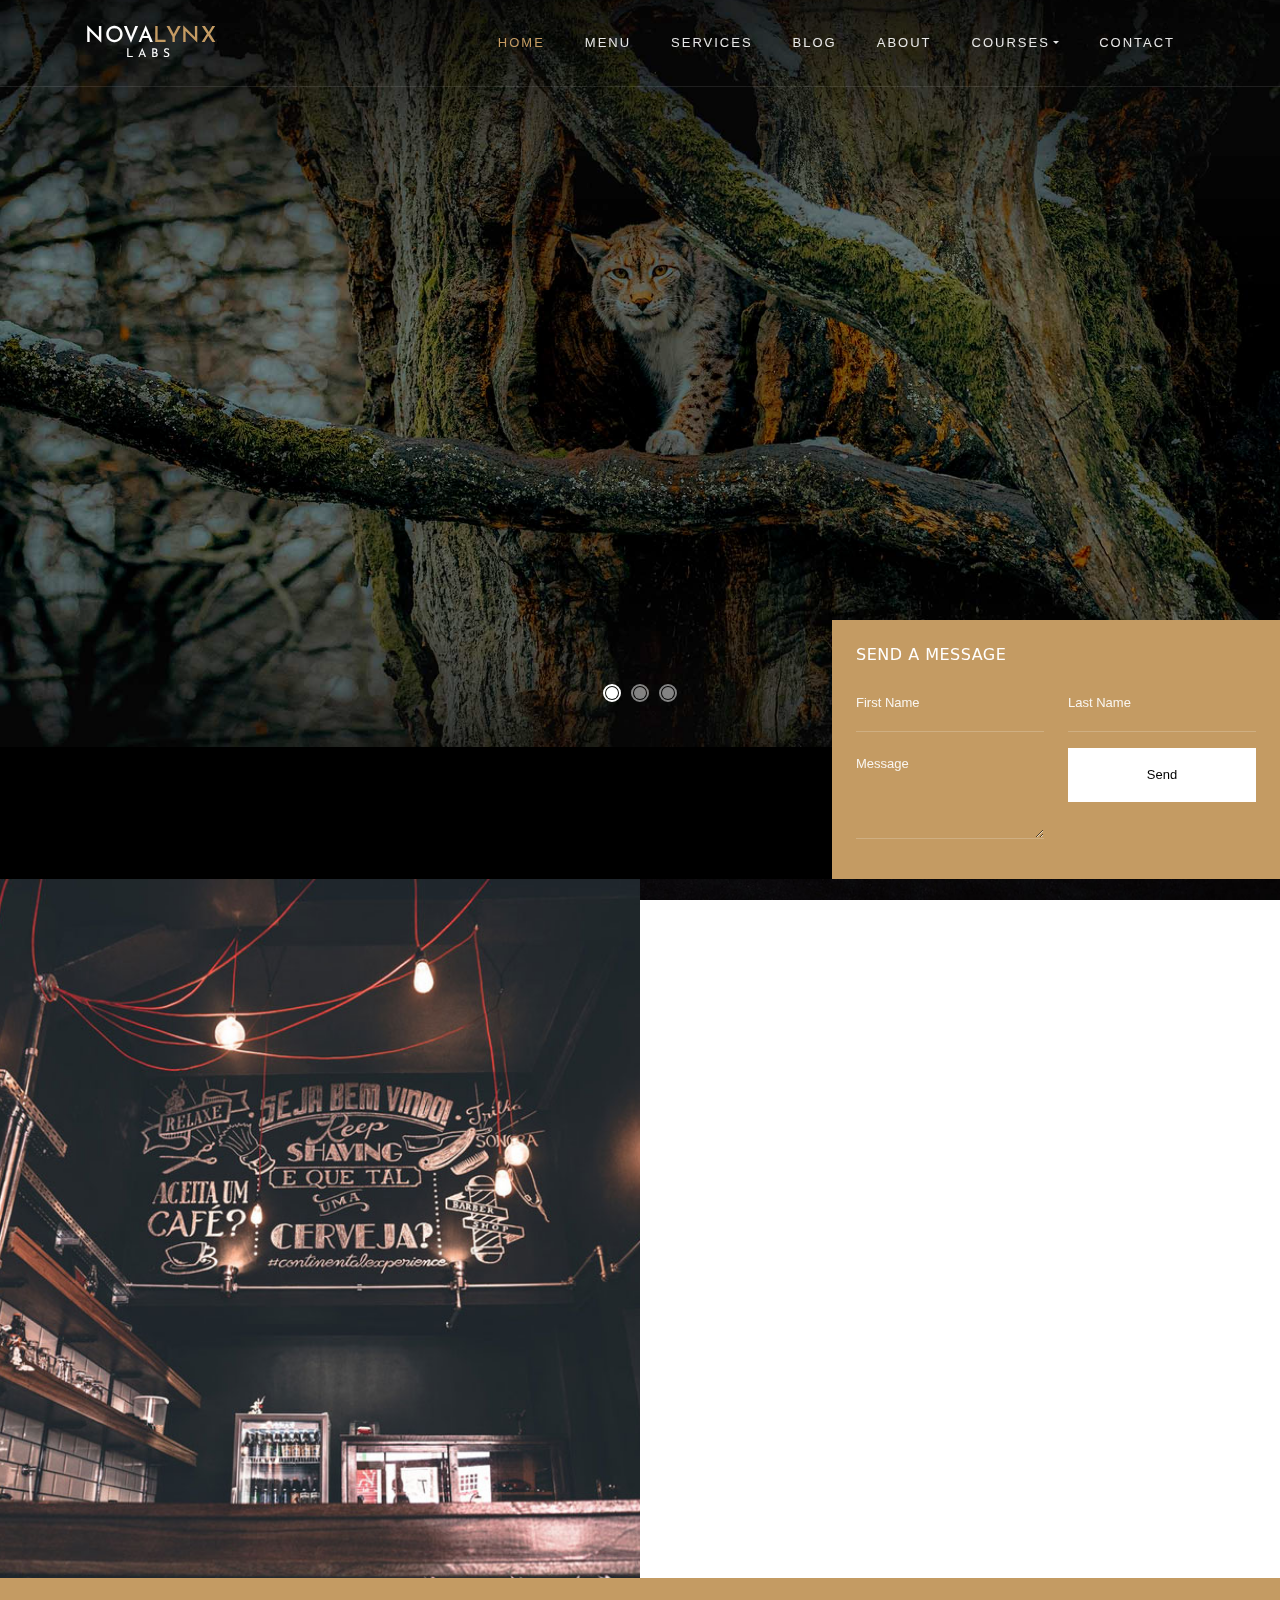
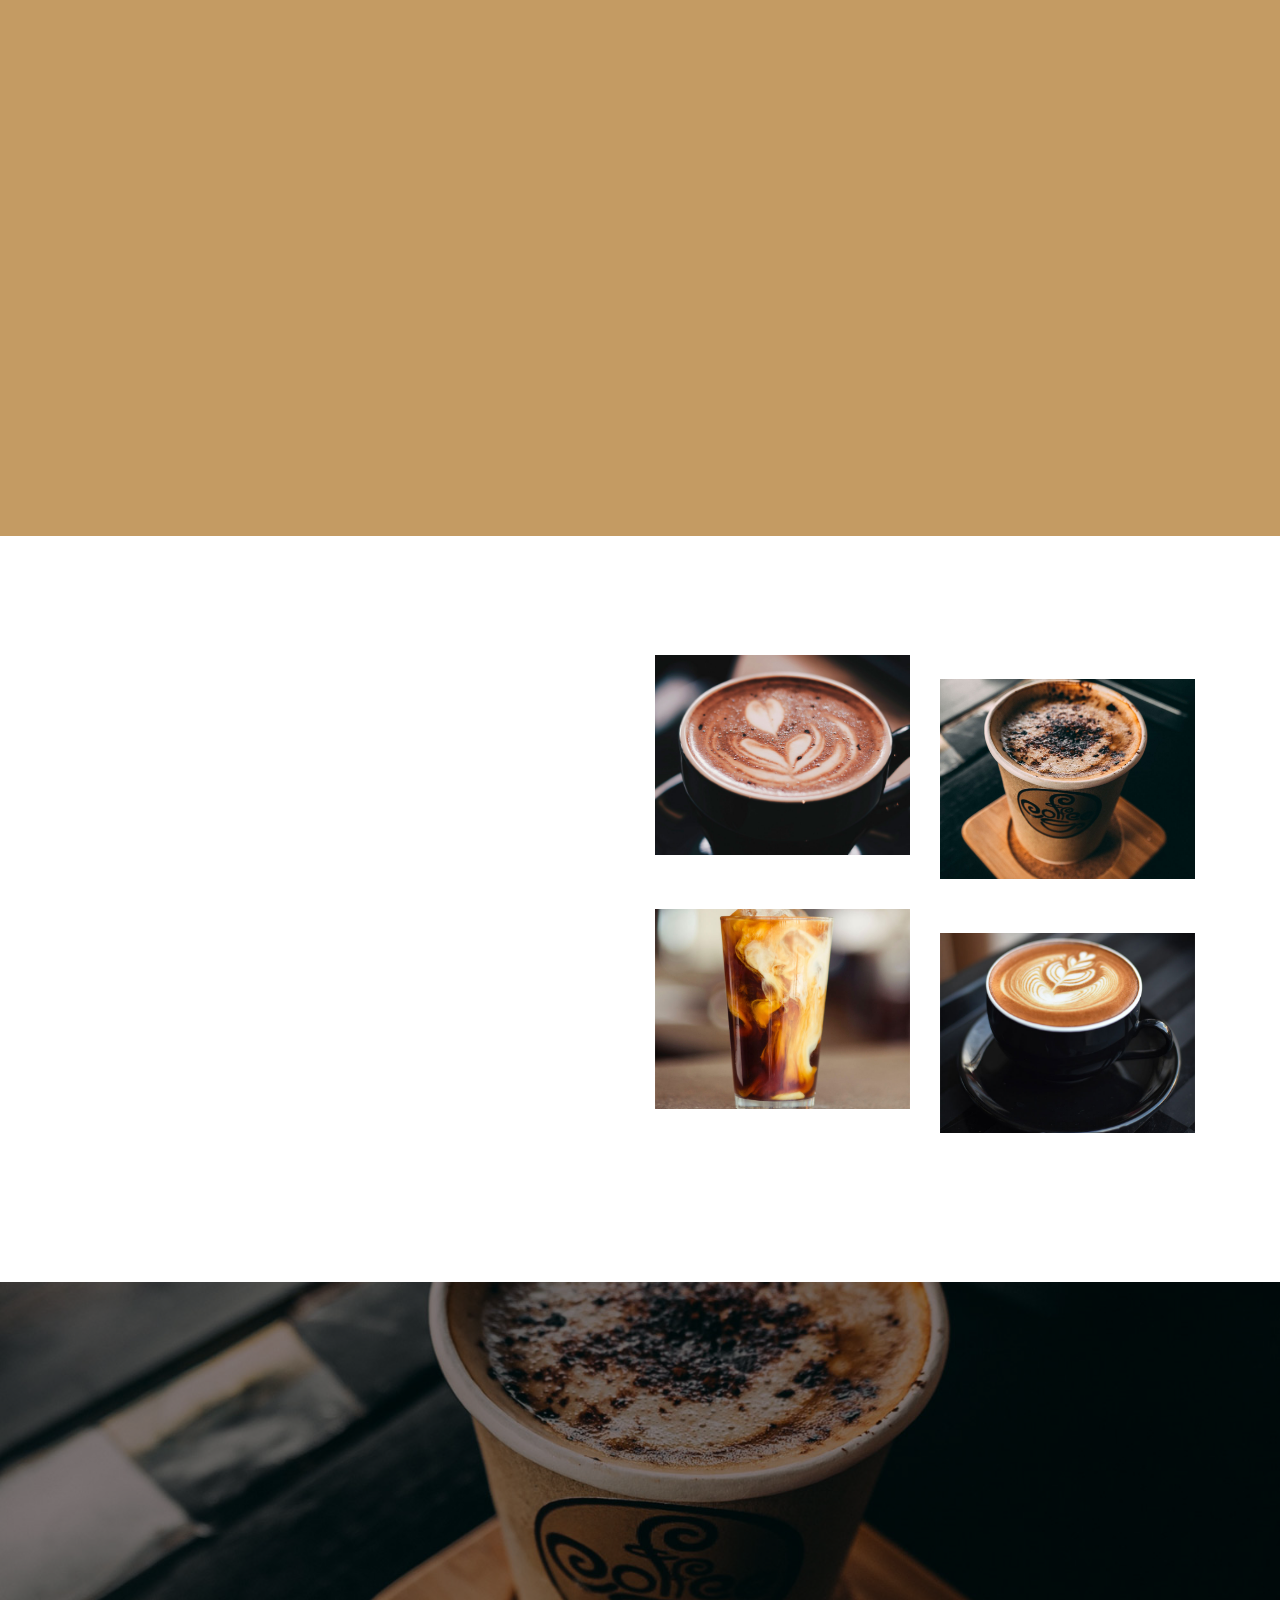
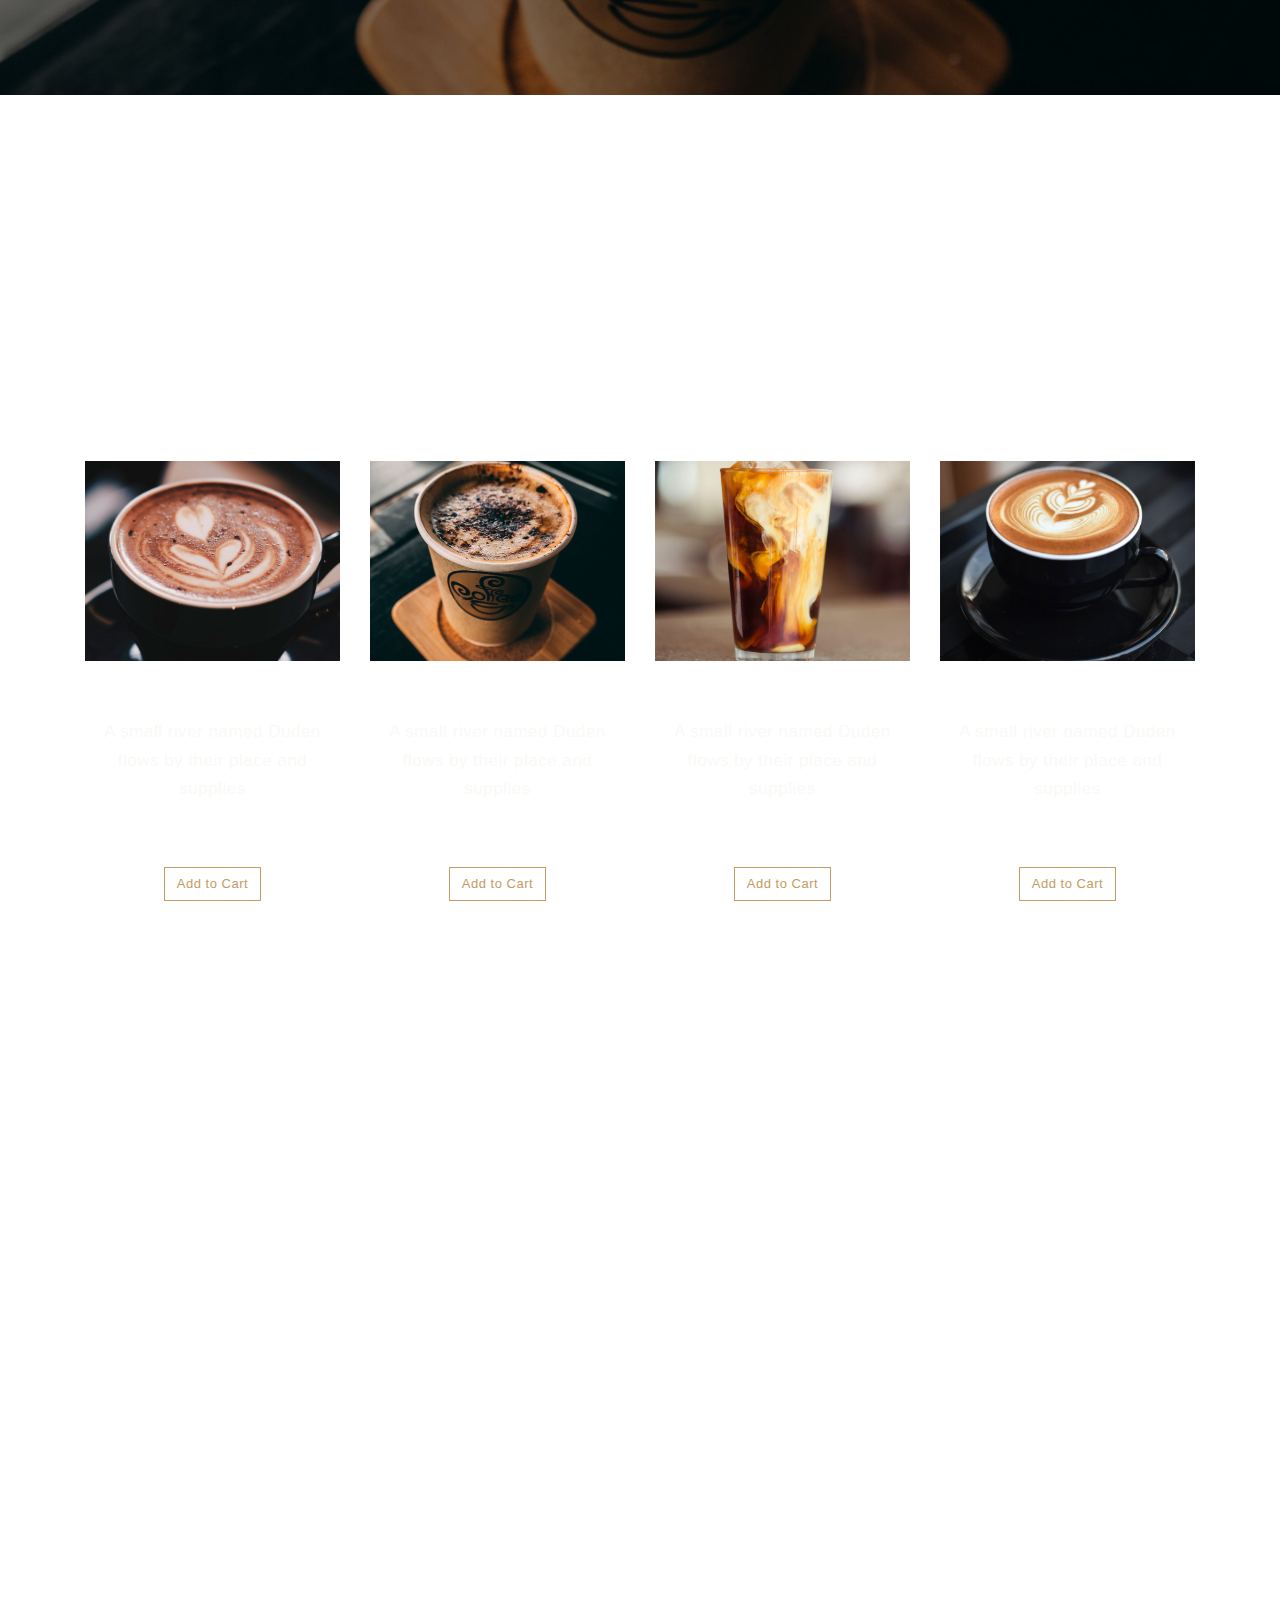
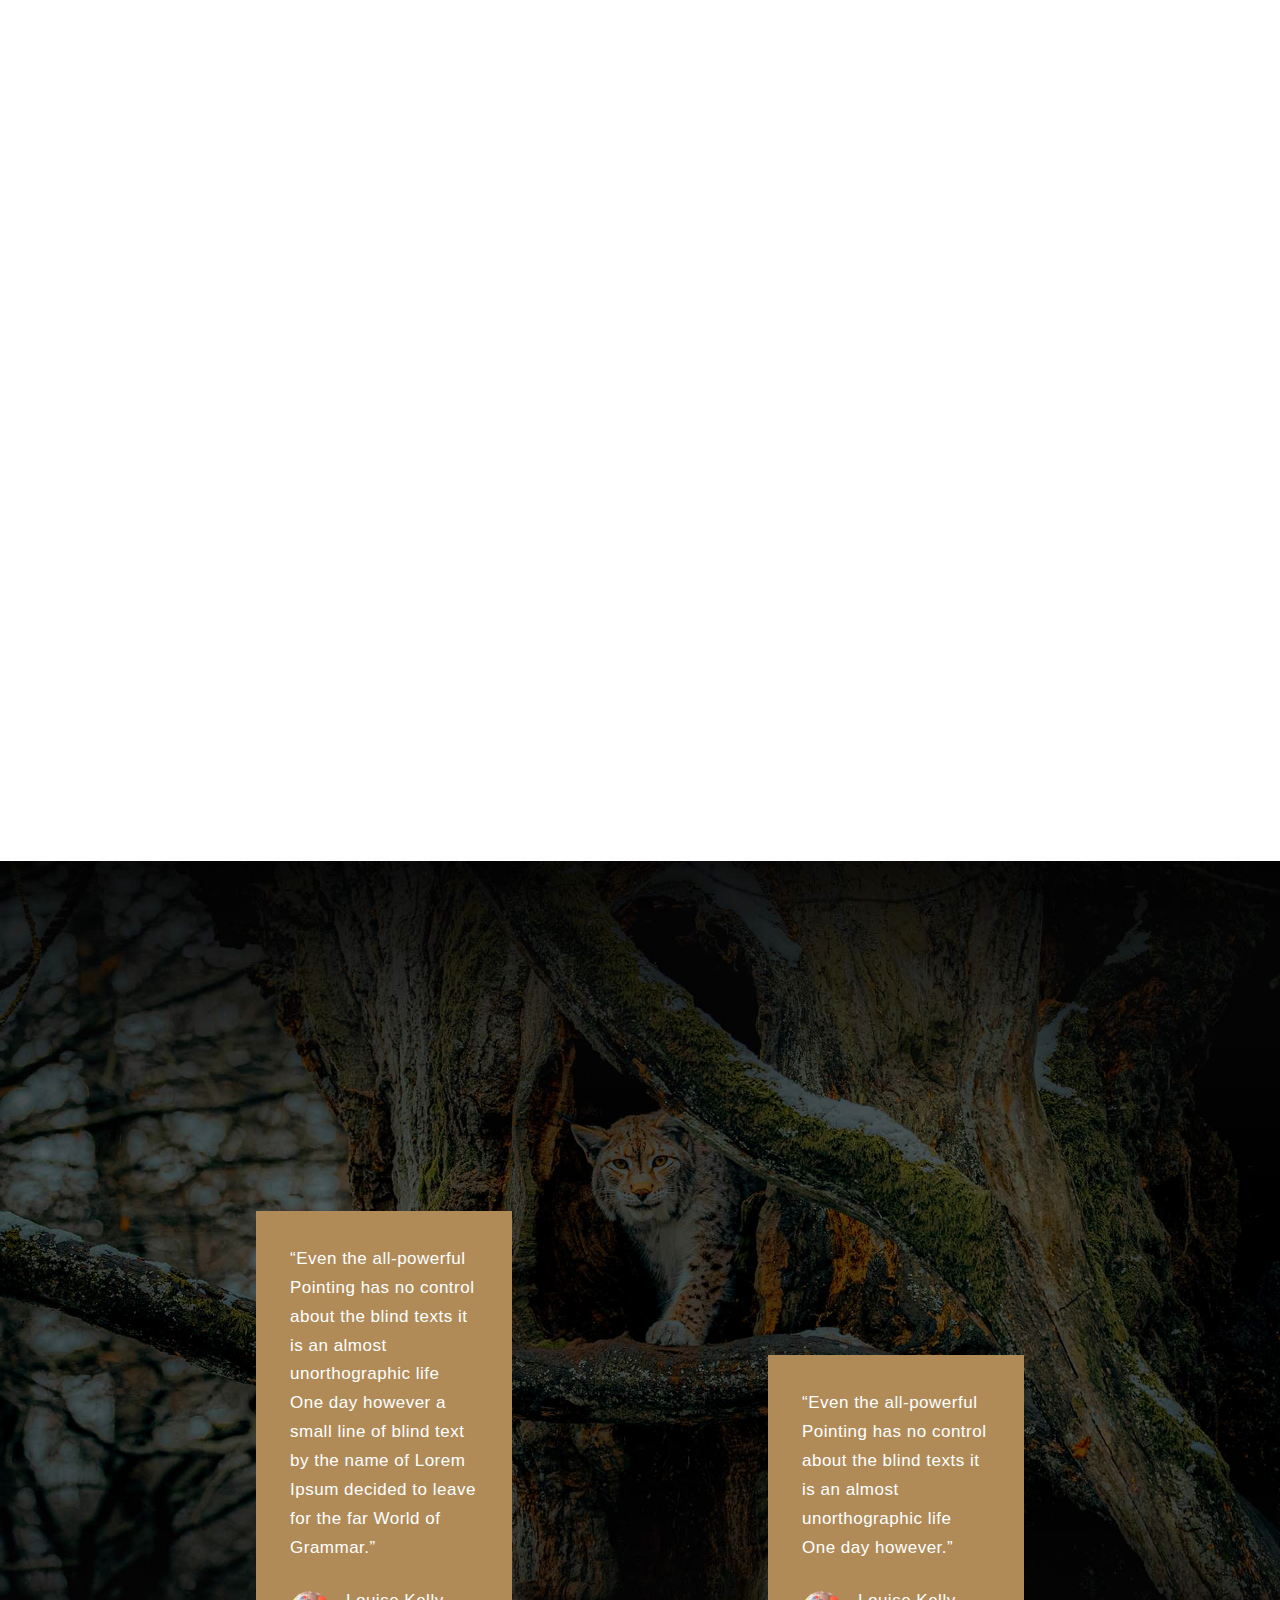
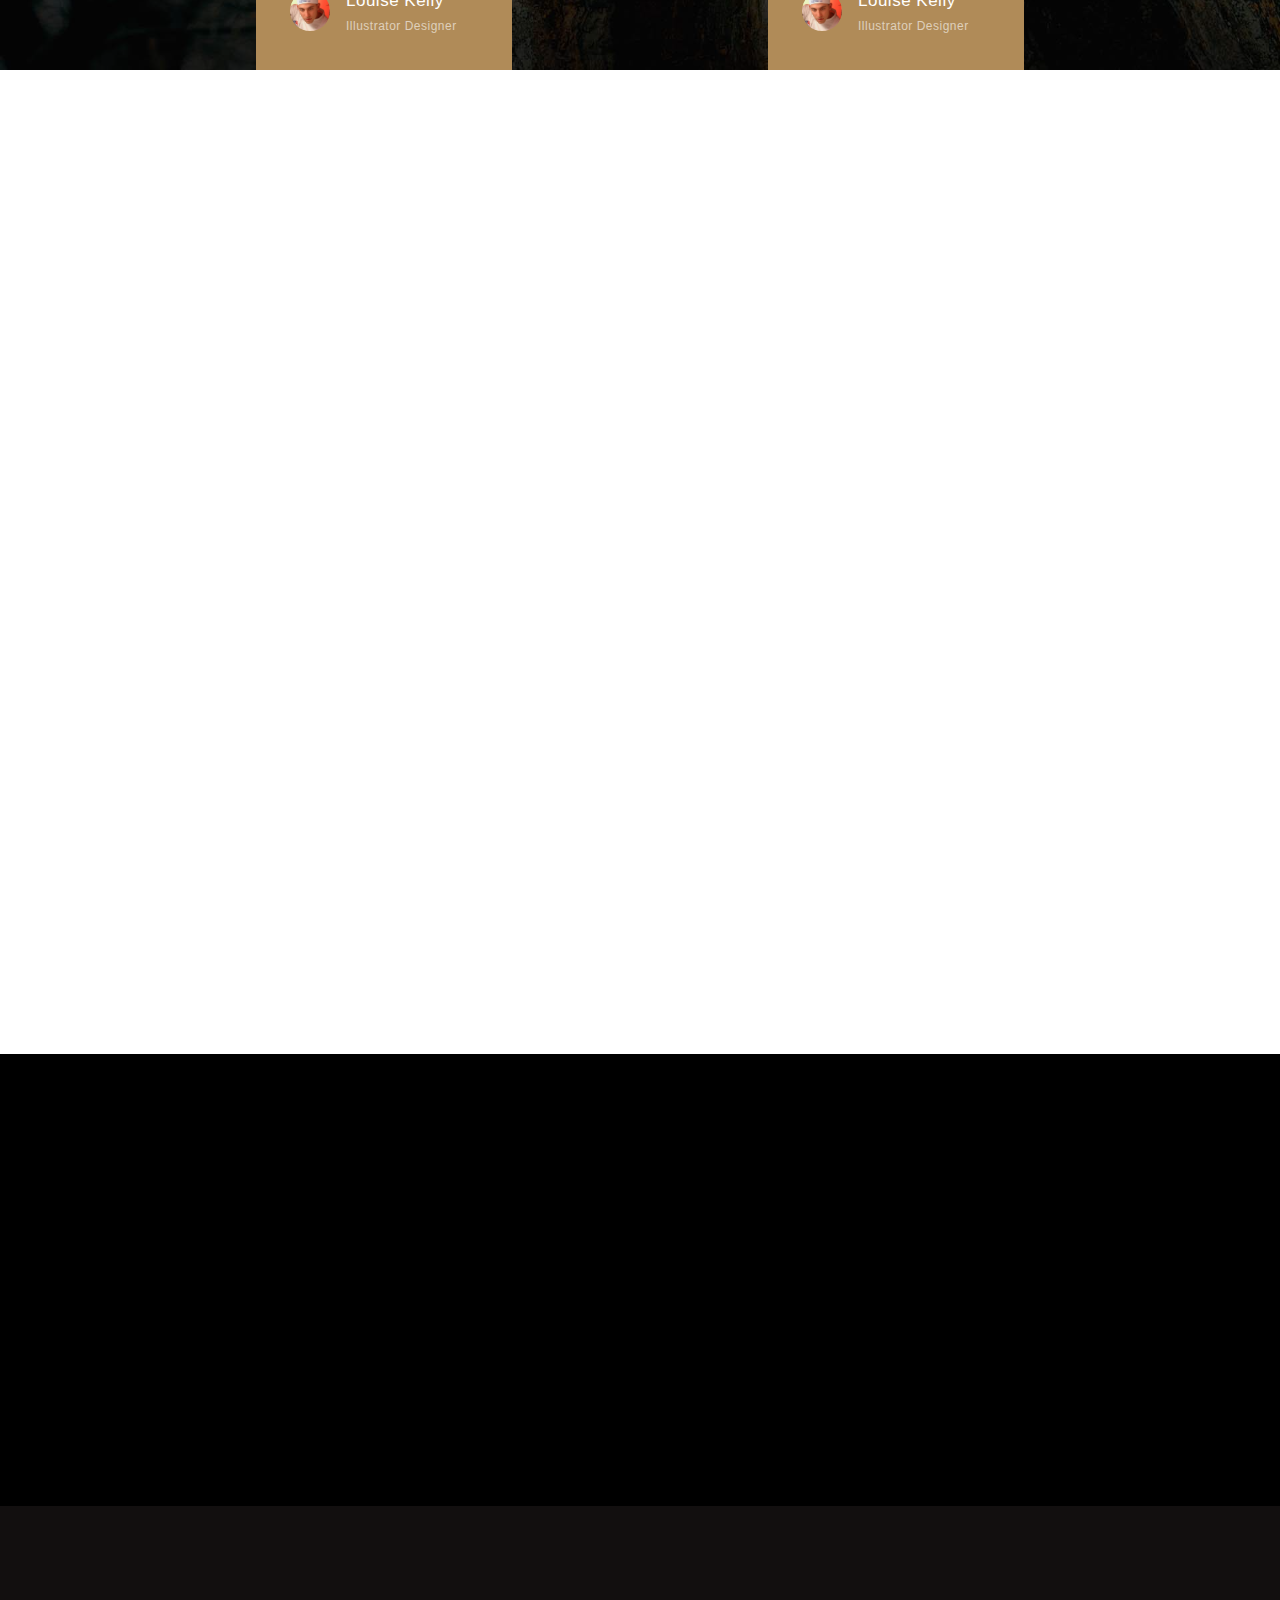
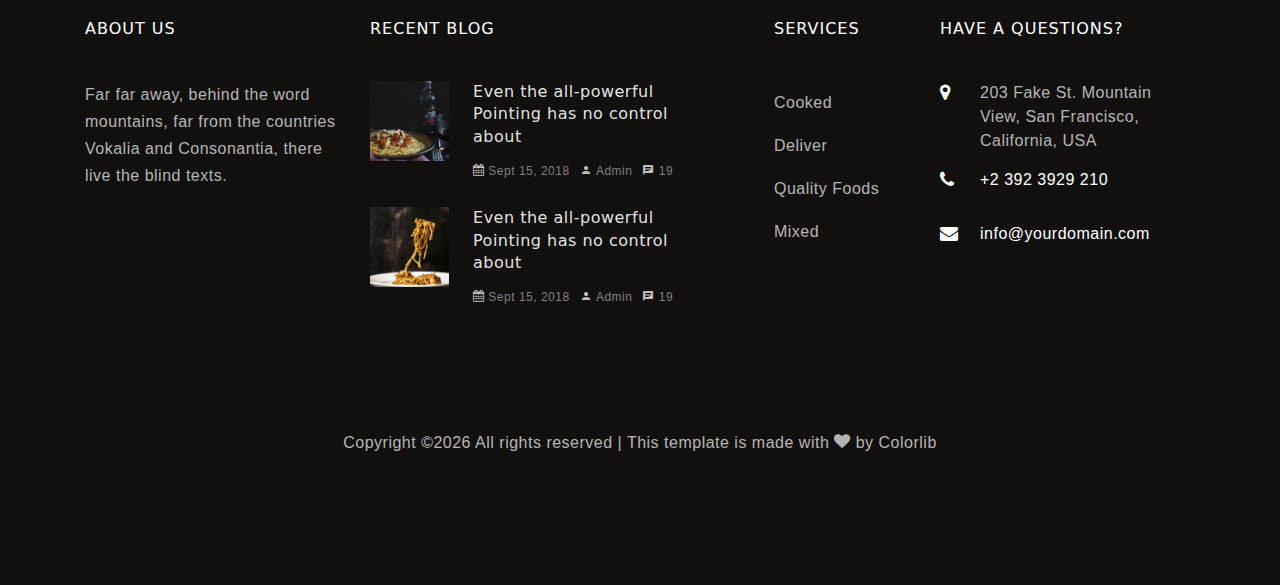
==== commit 1e74fa56: "init android course page" ====
--- a/index.html
+++ b/index.html
@@ -45,9 +45,9 @@
 	          <li class="nav-item"><a href="about.html" class="nav-link">About</a></li>
 
 	          <li class="nav-item dropdown">
-              <a class="nav-link dropdown-toggle" href="room.html" id="dropdown04" data-toggle="dropdown" aria-haspopup="true" aria-expanded="false">Shop</a>
+              <a class="nav-link dropdown-toggle" href="room.html" id="dropdown04" data-toggle="dropdown" aria-haspopup="true" aria-expanded="false">Courses</a>
               <div class="dropdown-menu" aria-labelledby="dropdown04">
-              	<a class="dropdown-item" href="shop.html">Shop</a>
+              	<a class="dropdown-item" href="blog-single-android-1.html">Android</a>
                 <a class="dropdown-item" href="product-single.html">Single Product</a>
                 <a class="dropdown-item" href="room.html">Cart</a>
                 <a class="dropdown-item" href="checkout.html">Checkout</a>
@@ -122,15 +122,15 @@
 	    				<div class="col-md-4 d-flex ftco-animate">
 	    					<div class="icon"><span class="icon-phone"></span></div>
 	    					<div class="text">
-	    						<h3>000 (123) 456 7890</h3>
-	    						<p>A small river named Duden flows by their place and supplies.</p>
+	    						<h3>(+94)75 5575 885</h3>
+	    						<p>Rajitha Dissanayake</p>
 	    					</div>
 	    				</div>
 	    				<div class="col-md-4 d-flex ftco-animate">
 	    					<div class="icon"><span class="icon-my_location"></span></div>
 	    					<div class="text">
-	    						<h3>198 West 21th Street</h3>
-	    						<p>	203 Fake St. Mountain View, San Francisco, California, USA</p>
+	    						<h3>112/2 West </h3>
+	    						<p>	Colombo, Sri Lanka</p>
 	    					</div>
 	    				</div>
 	    				<div class="col-md-4 d-flex ftco-animate">
--- a/css/style.css
+++ b/css/style.css
@@ -16,6 +16,9 @@
   --teal: #20c997;
   --cyan: #17a2b8;
   --white: #fff;
+  --pearl:#E2DFD2;
+  --bone-white:#F9F6EE;
+  --off-white: #faf9f6;
   --gray: #6c757d;
   --gray-dark: #343a40;
   --primary: #78d5ef;
@@ -7268,12 +7271,13 @@
     border: 1px solid #dee2e6 !important; } }
 
 body {
-  font-family: "Poppins", Arial, sans-serif;
+  font-family: "Gill Sans", sans-serif; /*"Poppins" */
   background: #151111;
-  font-size: 15px;
-  line-height: 1.8;
-  font-weight: 300;
-  color: gray;
+  font-size: 17px;
+  line-height: 1.7;
+  letter-spacing: 0.5px;
+  font-weight: 500;
+  color: var(--off-white);
   background: url(../images/bg_4.jpg) no-repeat fixed;
   background-size: cover; }
   body.menu-show {
@@ -7299,8 +7303,8 @@
 .h1, .h2, .h3, .h4, .h5 {
   line-height: 1.4;
   color: #fff;
-  font-weight: 400;
-  font-family: "Josefin Sans", Arial, sans-serif; }
+  font-weight: 500;
+  font-family: system-ui; }
 
 .text-primary {
   color: #c49b63 !important; }
@@ -7561,6 +7565,45 @@
     left: -25px; }
   .owl-carousel:hover .owl-nav .owl-next {
     right: -25px; }
+
+  .owl-carousel.owl-drag .owl-item {
+      touch-action: pan-y;
+  }
+
+    .home-slider-blog {
+      position: relative;
+      height: 350px;
+      z-index: 0; }
+      .home-slider-blog .slider-item {
+        background-size: cover;
+        background-repeat: no-repeat;
+        background-position: center center;
+        height: 350px;
+        position: relative;
+        z-index: 0; }
+        @media (max-width: 1199.98px) {
+          .home-slider-blog .slider-item {
+            background-position: center center !important; } }
+        .home-slider-blog .slider-item .overlay {
+          position: absolute;
+          top: 0;
+          bottom: 0;
+          left: 0;
+          right: 0;
+          background: #000;
+          opacity: .3; }
+        .home-slider-blog .slider-item .slider-text {
+          color: #fff;
+          height: 450px;
+          text-align: right; }
+          @media (min-width: 992px) {
+            .home-slider-blog .slider-item .slider-text .order-md-last {
+              text-align: left !important; } }
+          @media (max-width: 767.98px) {
+            .home-slider-blog .slider-item .slider-text {
+              text-align: center; } }
+
+
   .owl-carousel.home-slider {
     position: relative;
     height: 750px;
@@ -7686,6 +7729,9 @@
           .owl-carousel.home-slider .owl-dots .owl-dot.active span {
             background: white; }
 
+
+
+        
 .owl-custom-nav {
   float: right;
   position: relative;
